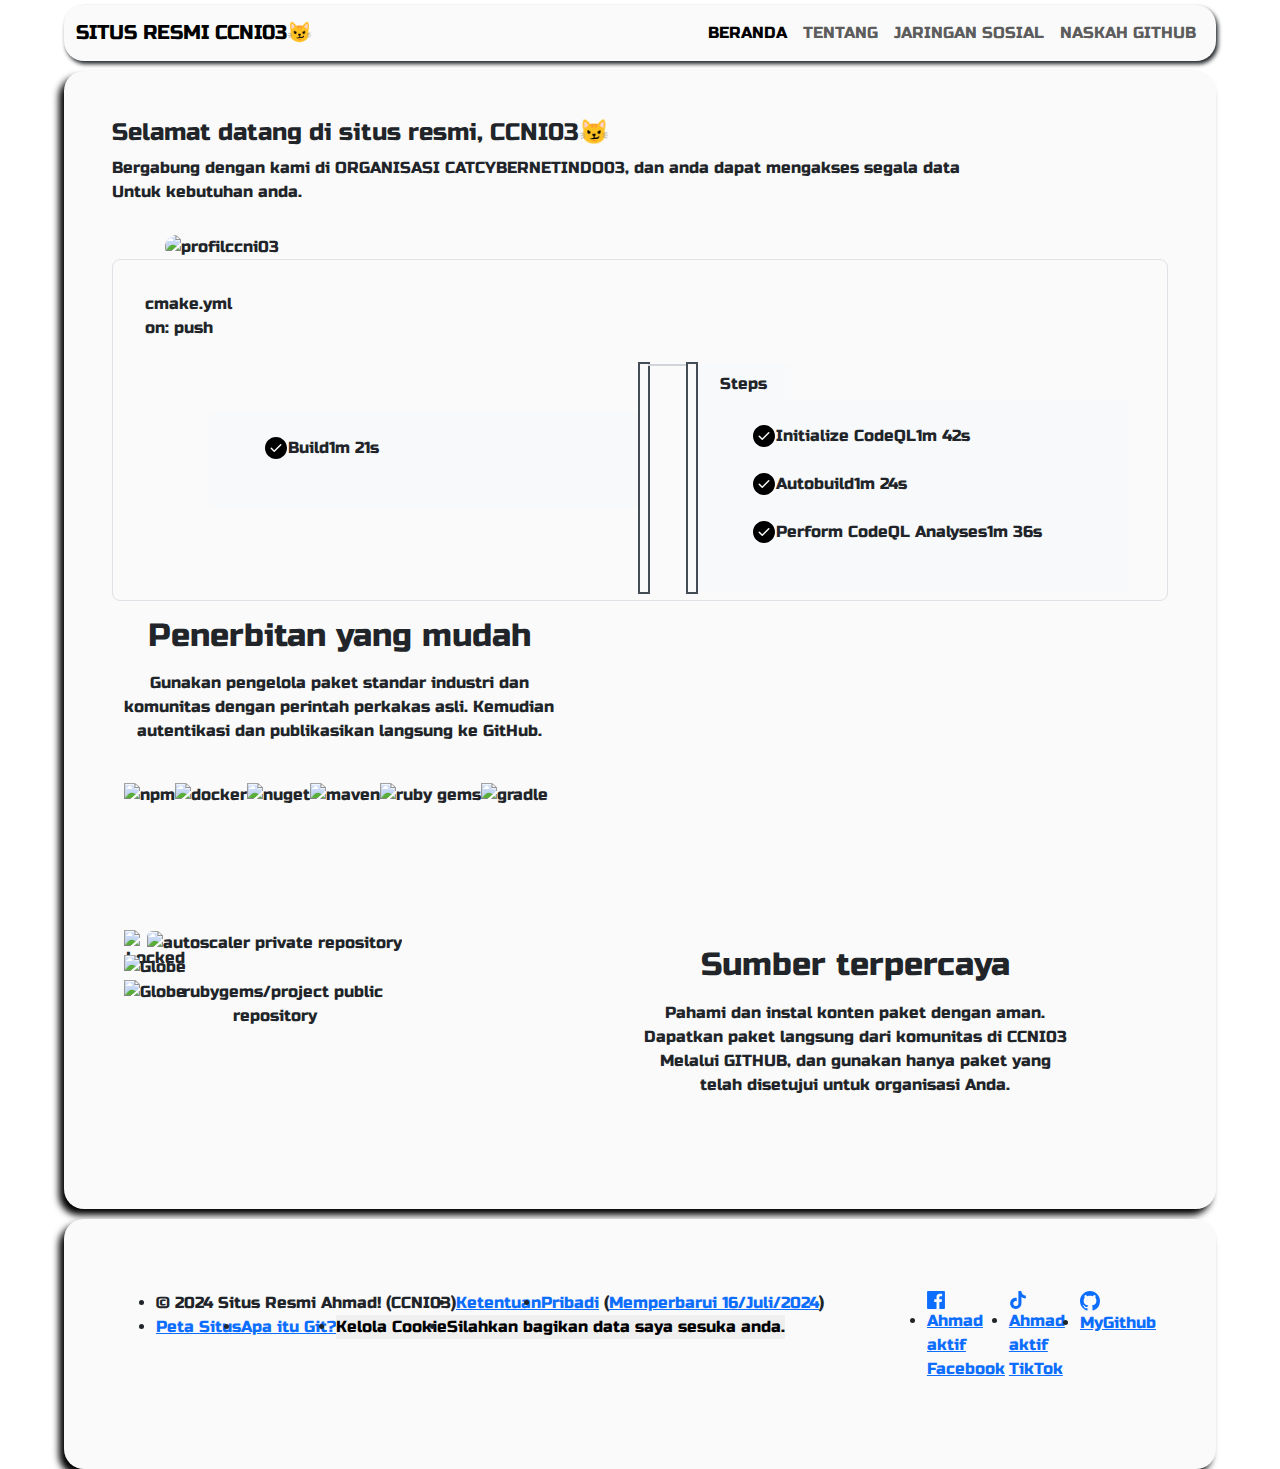
==== index.html @ 41203a02 "myprivatedata" ====
<!DOCTYPE html>
      <html lang="en">
        <head>
          <meta charset="utf-8">
          <meta name="viewport" content="width=device-width, initial-scale=1">
          <title>CATCYBERNETINDO03😼</title>
          <link rel="icon" href="https://scontent.fmdc3-1.fna.fbcdn.net/v/t39.30808-6/408428650_321175890684813_8160663381661218731_n.jpg?_nc_cat=109&ccb=1-7&_nc_sid=a5f93a&_nc_eui2=AeFEbpv0YAZkTxH_nMZgsoXgSUftvl9u_pdJR-2-X27-l1p_EpSiXMrr3FrD_U9bXol7BrwltFABguln7OCk61Av&_nc_ohc=A93GlmAFRC8Q7kNvgGI77Qv&_nc_ht=scontent.fmdc3-1.fna&oh=00_AYBVBLlEQucaGc99e3ABpD3bJ5-YbjC9NRf1O2H3lOLfzQ&oe=669B0D24">
          <link rel="preconnect" href="https://fonts.googleapis.com">
          <link rel="preconnect" href="https://fonts.gstatic.com" crossorigin>
          <link href="css/style.css" rel="stylesheet">
          <link href="https://cdn.jsdelivr.net/npm/bootstrap@5.3.3/dist/css/bootstrap.min.css" rel="stylesheet" integrity="sha384-QWTKZyjpPEjISv5WaRU9OFeRpok6YctnYmDr5pNlyT2bRjXh0JMhjY6hW+ALEwIH" crossorigin="anonymous">
          <link href="https://fonts.googleapis.com/css2?family=Rubik+Spray+Paint&family=Russo+One&display=swap" rel="stylesheet">
          <style type="text/css">.turbo-progress-bar {
  position: fixed;
  display: block;
  top: 0;
  left: 0;
  height: 3px;
  background: #0076ff;
  z-index: 2147483647;
  transition:
    width 300ms ease-out,
    opacity 150ms 150ms ease-in;
  transform: translate3d(0, 0, 0);
}
</style>
    <meta charset="utf-8">
  <link rel="dns-prefetch" href="https://github.githubassets.com">
  <link rel="dns-prefetch" href="https://avatars.githubusercontent.com">
  <link rel="dns-prefetch" href="https://github-cloud.s3.amazonaws.com">
  <link rel="dns-prefetch" href="https://user-images.githubusercontent.com/">
  <link rel="preconnect" href="https://github.githubassets.com" crossorigin="">
  <link rel="preconnect" href="https://avatars.githubusercontent.com">



  <link crossorigin="anonymous" media="all" rel="stylesheet" href="https://github.githubassets.com/assets/light-efd2f2257c96.css"><link crossorigin="anonymous" media="all" rel="stylesheet" href="https://github.githubassets.com/assets/dark-6b1e37da2254.css"><link data-color-theme="light" crossorigin="anonymous" media="all" rel="stylesheet" data-href="https://github.githubassets.com/assets/light-efd2f2257c96.css"><link data-color-theme="dark" crossorigin="anonymous" media="all" rel="stylesheet" data-href="https://github.githubassets.com/assets/dark-6b1e37da2254.css"><link data-color-theme="dark_dimmed" crossorigin="anonymous" media="all" rel="stylesheet" data-href="https://github.githubassets.com/assets/dark_dimmed-aa16bfa90fb8.css"><link data-color-theme="dark_high_contrast" crossorigin="anonymous" media="all" rel="stylesheet" data-href="https://github.githubassets.com/assets/dark_high_contrast-f4daad25d8cf.css"><link data-color-theme="dark_colorblind" crossorigin="anonymous" media="all" rel="stylesheet" data-href="https://github.githubassets.com/assets/dark_colorblind-a4629b2e906b.css"><link data-color-theme="light_colorblind" crossorigin="anonymous" media="all" rel="stylesheet" data-href="https://github.githubassets.com/assets/light_colorblind-afcc3a6a38dd.css"><link data-color-theme="light_high_contrast" crossorigin="anonymous" media="all" rel="stylesheet" data-href="https://github.githubassets.com/assets/light_high_contrast-79bca7145393.css"><link data-color-theme="light_tritanopia" crossorigin="anonymous" media="all" rel="stylesheet" data-href="https://github.githubassets.com/assets/light_tritanopia-fe4137b54b26.css"><link data-color-theme="dark_tritanopia" crossorigin="anonymous" media="all" rel="stylesheet" data-href="https://github.githubassets.com/assets/dark_tritanopia-1911f0cf0db4.css">
    <link crossorigin="anonymous" media="all" rel="stylesheet" href="https://github.githubassets.com/assets/primer-primitives-8500c2c7ce5f.css">
    <link crossorigin="anonymous" media="all" rel="stylesheet" href="https://github.githubassets.com/assets/primer-fbdbeff9329d.css">
    <link crossorigin="anonymous" media="all" rel="stylesheet" href="https://github.githubassets.com/assets/global-4ff23c0615da.css">
    <link crossorigin="anonymous" media="all" rel="stylesheet" href="https://github.githubassets.com/assets/github-c62b650ef489.css">
  <link crossorigin="anonymous" media="all" rel="stylesheet" href="https://github.githubassets.com/assets/site-ae3ce59e78d2.css">
<link crossorigin="anonymous" media="all" rel="stylesheet" href="https://github.githubassets.com/assets/feature-packages-3f1f944cb9c2.css">




  <script async="" crossorigin="anonymous" src="https://github.githubassets.com/javascripts/fullstory/fs.js"></script><script type="application/json" id="client-env">{"locale":"en","featureFlags":["code_vulnerability_scanning","copilot_chat_static_thread_suggestions","copilot_conversational_ux_history_refs","copilot_followup_to_agent","copilot_smell_icebreaker_ux","copilot_implicit_context","copilot_stop_response","failbot_handle_non_errors","geojson_azure_maps","marketing_forms_api_integration_contact_request","marketing_pages_search_explore_provider","turbo_experiment_risky","sample_network_conn_type","react_start_transition_for_navigations","custom_inp","remove_child_patch","issues_react_is_read","kb_source_repos","copilot_beta_features_opt_in"]}</script>
<script crossorigin="anonymous" defer="defer" type="application/javascript" src="https://github.githubassets.com/assets/wp-runtime-ac77c9212a77.js"></script>
<script crossorigin="anonymous" defer="defer" type="application/javascript" src="https://github.githubassets.com/assets/vendors-node_modules_dompurify_dist_purify_js-810e4b1b9abd.js"></script>
<script crossorigin="anonymous" defer="defer" type="application/javascript" src="https://github.githubassets.com/assets/vendors-node_modules_oddbird_popover-polyfill_dist_popover_js-4ac41d0a76fd.js"></script>
<script crossorigin="anonymous" defer="defer" type="application/javascript" src="https://github.githubassets.com/assets/vendors-node_modules_github_mini-throttle_dist_index_js-node_modules_smoothscroll-polyfill_di-75db2e-e091a6d939e9.js"></script>
<script crossorigin="anonymous" defer="defer" type="application/javascript" src="https://github.githubassets.com/assets/environment-041d6b79df7b.js"></script>
<script crossorigin="anonymous" defer="defer" type="application/javascript" src="https://github.githubassets.com/assets/vendors-node_modules_primer_behaviors_dist_esm_focus-zone_js-03bcda509ec9.js"></script>
<script crossorigin="anonymous" defer="defer" type="application/javascript" src="https://github.githubassets.com/assets/vendors-node_modules_github_selector-observer_dist_index_esm_js-9f960d9b217c.js"></script>
<script crossorigin="anonymous" defer="defer" type="application/javascript" src="https://github.githubassets.com/assets/vendors-node_modules_github_auto-complete-element_dist_index_js-node_modules_github_details-d-ed9a97-dfdebffa4a55.js"></script>
<script crossorigin="anonymous" defer="defer" type="application/javascript" src="https://github.githubassets.com/assets/vendors-node_modules_github_text-expander-element_dist_index_js-19ce25503c82.js"></script>
<script crossorigin="anonymous" defer="defer" type="application/javascript" src="https://github.githubassets.com/assets/vendors-node_modules_github_mini-throttle_dist_index_js-node_modules_delegated-events_dist_in-af795d-767d6f041dd5.js"></script>
<script crossorigin="anonymous" defer="defer" type="application/javascript" src="https://github.githubassets.com/assets/vendors-node_modules_github_filter-input-element_dist_index_js-node_modules_github_remote-inp-b7d8f4-6e6f83bcc978.js"></script>
<script crossorigin="anonymous" defer="defer" type="application/javascript" src="https://github.githubassets.com/assets/vendors-node_modules_github_catalyst_lib_index_js-node_modules_github_clipboard-copy-element_-782ca5-14181f295dc0.js"></script>
<script crossorigin="anonymous" defer="defer" type="application/javascript" src="https://github.githubassets.com/assets/vendors-node_modules_github_file-attachment-element_dist_index_js-node_modules_primer_view-co-15cdfa-fdfdefb25b02.js"></script>
<script crossorigin="anonymous" defer="defer" type="application/javascript" src="https://github.githubassets.com/assets/app_assets_modules_github_onfocus_ts-ui_packages_trusted-types-policies_policy_ts-ui_packages-6fe316-88898a485083.js"></script>
<script crossorigin="anonymous" defer="defer" type="application/javascript" src="https://github.githubassets.com/assets/github-elements-41a524cdc4d4.js"></script>
<script crossorigin="anonymous" defer="defer" type="application/javascript" src="https://github.githubassets.com/assets/element-registry-a887381f40cb.js"></script>
<script crossorigin="anonymous" defer="defer" type="application/javascript" src="https://github.githubassets.com/assets/vendors-node_modules_github_catalyst_lib_index_js-node_modules_github_hydro-analytics-client_-7901e7-f8af173502c4.js"></script>
<script crossorigin="anonymous" defer="defer" type="application/javascript" src="https://github.githubassets.com/assets/vendors-node_modules_braintree_browser-detection_dist_browser-detection_js-node_modules_stack-68835d-59206c834a41.js"></script>
<script crossorigin="anonymous" defer="defer" type="application/javascript" src="https://github.githubassets.com/assets/vendors-node_modules_lit-html_lit-html_js-cc7cb714ead5.js"></script>
<script crossorigin="anonymous" defer="defer" type="application/javascript" src="https://github.githubassets.com/assets/vendors-node_modules_github_mini-throttle_dist_index_js-node_modules_morphdom_dist_morphdom-e-7c534c-38ef9cb819da.js"></script>
<script crossorigin="anonymous" defer="defer" type="application/javascript" src="https://github.githubassets.com/assets/vendors-node_modules_github_turbo_dist_turbo_es2017-esm_js-1cea0f5eff45.js"></script>
<script crossorigin="anonymous" defer="defer" type="application/javascript" src="https://github.githubassets.com/assets/vendors-node_modules_github_remote-form_dist_index_js-node_modules_delegated-events_dist_inde-893f9f-880ac2bbb719.js"></script>
<script crossorigin="anonymous" defer="defer" type="application/javascript" src="https://github.githubassets.com/assets/vendors-node_modules_scroll-anchoring_dist_scroll-anchoring_esm_js-node_modules_github_hotkey-1a1d91-56e858031112.js"></script>
<script crossorigin="anonymous" defer="defer" type="application/javascript" src="https://github.githubassets.com/assets/vendors-node_modules_color-convert_index_js-cdd1e82b3795.js"></script>
<script crossorigin="anonymous" defer="defer" type="application/javascript" src="https://github.githubassets.com/assets/vendors-node_modules_primer_behaviors_dist_esm_dimensions_js-node_modules_github_jtml_lib_index_js-b1947a1d4855.js"></script>
<script crossorigin="anonymous" defer="defer" type="application/javascript" src="https://github.githubassets.com/assets/vendors-node_modules_github_session-resume_dist_index_js-node_modules_primer_behaviors_dist_e-da6ec6-77ce2f267f4e.js"></script>
<script crossorigin="anonymous" defer="defer" type="application/javascript" src="https://github.githubassets.com/assets/vendors-node_modules_github_quote-selection_dist_index_js-node_modules_github_textarea-autosi-9e0349-7c78ee755ad3.js"></script>
<script crossorigin="anonymous" defer="defer" type="application/javascript" src="https://github.githubassets.com/assets/ui_packages_updatable-content_updatable-content_ts-f09f1b986476.js"></script>
<script crossorigin="anonymous" defer="defer" type="application/javascript" src="https://github.githubassets.com/assets/app_assets_modules_github_behaviors_task-list_ts-app_assets_modules_github_onfocus_ts-app_ass-421cec-4b1b14b7b7e3.js"></script>
<script crossorigin="anonymous" defer="defer" type="application/javascript" src="https://github.githubassets.com/assets/app_assets_modules_github_sticky-scroll-into-view_ts-05b0b933db0c.js"></script>
<script crossorigin="anonymous" defer="defer" type="application/javascript" src="https://github.githubassets.com/assets/app_assets_modules_github_behaviors_ajax-error_ts-app_assets_modules_github_behaviors_include-467754-558672090412.js"></script>
<script crossorigin="anonymous" defer="defer" type="application/javascript" src="https://github.githubassets.com/assets/app_assets_modules_github_behaviors_commenting_edit_ts-app_assets_modules_github_behaviors_ht-83c235-7b4e1bb6ed01.js"></script>
<script crossorigin="anonymous" defer="defer" type="application/javascript" src="https://github.githubassets.com/assets/app_assets_modules_github_blob-anchor_ts-app_assets_modules_github_filter-sort_ts-app_assets_-6deafe-ba6b1a674c75.js"></script>
<script crossorigin="anonymous" defer="defer" type="application/javascript" src="https://github.githubassets.com/assets/behaviors-2d5e154dd65d.js"></script>
<script crossorigin="anonymous" defer="defer" type="application/javascript" src="https://github.githubassets.com/assets/vendors-node_modules_delegated-events_dist_index_js-node_modules_github_catalyst_lib_index_js-06ff531-2ea61fcc9a71.js"></script>
<script crossorigin="anonymous" defer="defer" type="application/javascript" src="https://github.githubassets.com/assets/notifications-global-c65a9d55f5bb.js"></script>
<script crossorigin="anonymous" defer="defer" type="application/javascript" src="https://github.githubassets.com/assets/vendors-node_modules_github_mini-throttle_dist_index_js-node_modules_delegated-events_dist_in-bae876-f2852b01fa83.js"></script>
<script crossorigin="anonymous" defer="defer" type="application/javascript" src="https://github.githubassets.com/assets/marketing-fb7c3330045b.js"></script>
<script crossorigin="anonymous" defer="defer" type="application/javascript" src="https://github.githubassets.com/assets/marketing-packages-07a3c558c5c0.js"></script>


  <title>GitHub Packages: Your packages, at home with their code · GitHub</title>



  <meta name="route-pattern" content="/features/packages(.:format)" data-turbo-transient="">
  <meta name="route-controller" content="site_features_packages" data-turbo-transient="">
  <meta name="route-action" content="index" data-turbo-transient="">


  <meta name="current-catalog-service-hash" content="79cf51f992068789f17556b35146105313c98e5893e538d4903986cbf7e2509a">


  <meta name="request-id" content="4FE9:279E1F:3420F5:3A10E4:6695786D" data-pjax-transient="true"><meta name="html-safe-nonce" content="57bc5d160c611b3f87e44fe0fc800aa3a252ecf8ceba74b9d138946446e0f6ec" data-pjax-transient="true"><meta name="visitor-payload" content="[base64]" data-pjax-transient="true"><meta name="visitor-hmac" content="0898dd6b7453a1e2eb89b6c2f7e6dbe2c5ac9dc78843842cb3be03608d851c19" data-pjax-transient="true">




  <meta name="github-keyboard-shortcuts" content="copilot" data-turbo-transient="true">


  <meta name="selected-link" value="/features/packages" data-turbo-transient="">
  <link rel="assets" href="https://github.githubassets.com/">

    <meta name="google-site-verification" content="Apib7-x98H0j5cPqHWwSMm6dNU4GmODRoqxLiDzdx9I">

<meta name="octolytics-url" content="https://collector.github.com/github/collect">








    <meta name="user-login" content="">



    <meta name="viewport" content="width=device-width">



      <meta name="description" content="With GitHub Packages you can safely publish and consume packages within your organization or with the entire world.">

      <link rel="search" type="application/opensearchdescription+xml" href="/opensearch.xml" title="GitHub">

    <link rel="fluid-icon" href="https://github.com/fluidicon.png" title="GitHub">
    <meta property="fb:app_id" content="1401488693436528">
    <meta name="apple-itunes-app" content="app-id=1477376905, app-argument=https://github.com/features/packages">

      <meta name="twitter:image:src" content="https://github.githubassets.com/assets/package-registry-3167313d6a17.png"><meta name="twitter:site" content="@github"><meta name="twitter:card" content="summary_large_image"><meta name="twitter:title" content="GitHub Packages: Your packages, at home with their code"><meta name="twitter:description" content="With GitHub Packages you can safely publish and consume packages within your organization or with the entire world.">
  <meta property="og:image" content="https://github.githubassets.com/assets/package-registry-3167313d6a17.png"><meta property="og:image:alt" content="With GitHub Packages you can safely publish and consume packages within your organization or with the entire world."><meta property="og:site_name" content="GitHub"><meta property="og:type" content="object"><meta property="og:title" content="GitHub Packages: Your packages, at home with their code"><meta property="og:url" content="https://github.com/features/packages"><meta property="og:description" content="With GitHub Packages you can safely publish and consume packages within your organization or with the entire world.">





      <meta name="hostname" content="github.com">



        <meta name="expected-hostname" content="github.com">


  <meta http-equiv="x-pjax-version" content="c75e4b80dd8f40abce80aacace98abfca10c2f05dbdd41ac9d078c69ed954712" data-turbo-track="reload">
  <meta http-equiv="x-pjax-csp-version" content="1fa280ce68900c937f97b110b7881959275062655f98734c2dc80bbd16a986f2" data-turbo-track="reload">
  <meta http-equiv="x-pjax-css-version" content="c6fc2ff6fdedd7df204113928988776a2a1bd8507cea603104dcc638eded9400" data-turbo-track="reload">
  <meta http-equiv="x-pjax-js-version" content="9dc1099b5d5cfc15f2996771e0d4fc787c39018b80881ace439be64cbc8615b1" data-turbo-track="reload">

  <meta name="turbo-cache-control" content="no-preview" data-turbo-transient="">

      <link rel="preload" href="https://github.githubassets.com/assets/mona-sans-d1bf285e9b9b.woff2" as="font" type="font/woff2" crossorigin="">
  <meta name="is_logged_out_page" content="true">



      <link rel="canonical" href="https://github.com/features/packages" data-turbo-transient="">


    <meta name="turbo-body-classes" content="logged-out env-production page-responsive">


  <meta name="browser-stats-url" content="https://api.github.com/_private/browser/stats">

  <meta name="browser-errors-url" content="https://api.github.com/_private/browser/errors">

  <link rel="mask-icon" href="https://github.githubassets.com/assets/pinned-octocat-093da3e6fa40.svg" color="#000000">
  <link rel="alternate icon" class="js-site-favicon" type="image/png" href="https://github.githubassets.com/favicons/favicon.png">
  <link rel="icon" class="js-site-favicon" type="image/svg+xml" href="https://github.githubassets.com/favicons/favicon.svg">

<meta name="theme-color" content="#1e2327">
<meta name="color-scheme" content="light dark">


  <link rel="manifest" href="https://github.com/manifest.json" crossorigin="use-credentials">

  <style id="ms-consent-banner-main-styles">.w8hcgFksdo30C8w-bygqu{color:#000}.ydkKdaztSS0AeHWIeIHsQ a{color:#0067B8}.erL690_8JwUW-R4bJRcfl{background-color:#EBEBEB;border:none;color:#000}.erL690_8JwUW-R4bJRcfl:enabled:hover{color:#000;background-color:#DBDBDB;box-shadow:0px 4px 10px rgba(0,0,0,0.25);border:none}.erL690_8JwUW-R4bJRcfl:enabled:focus{background-color:#DBDBDB;box-shadow:0px 4px 10px rgba(0,0,0,0.25);border:2px solid #000}.erL690_8JwUW-R4bJRcfl:disabled{opacity:1;color:rgba(0,0,0,0.2);background-color:rgba(0,0,0,0.2);border:none}._1zNQOqxpBFSokeCLGi_hGr{border:none;background-color:#0067B8;color:#fff}._1zNQOqxpBFSokeCLGi_hGr:enabled:hover{color:#fff;background-color:#0067B8;box-shadow:0px 4px 10px rgba(0,0,0,0.25);border:none}._1zNQOqxpBFSokeCLGi_hGr:enabled:focus{background-color:#0067B8;box-shadow:0px 4px 10px rgba(0,0,0,0.25);border:2px solid #000}._1zNQOqxpBFSokeCLGi_hGr:disabled{opacity:1;color:rgba(0,0,0,0.2);background-color:rgba(0,120,215,0.2);border:none}._23tra1HsiiP6cT-Cka-ycB{position:relative;display:flex;z-index:9999;width:100%;background-color:#F2F2F2;justify-content:space-between;text-align:left}div[dir="rtl"]._23tra1HsiiP6cT-Cka-ycB{text-align:right}._1Upc2NjY8AlDn177YoVj0y{margin:0;padding-left:5%;padding-top:8px;padding-bottom:8px}div[dir="rtl"] ._1Upc2NjY8AlDn177YoVj0y{margin:0;padding:8px 5% 8px 0;float:none}._23tra1HsiiP6cT-Cka-ycB svg{fill:none;max-width:none;max-height:none}._1V_hlU-7jdtPiooHMu89BB{display:table-cell;padding:12px;width:24px;height:24px;font-family:Segoe UI, SegoeUI, Arial, sans-serif;font-style:normal;font-weight:normal;font-size:24px;line-height:0}.f6QKJD7fhSbnJLarTL-W-{display:table-cell;vertical-align:middle;padding:0;font-family:Segoe UI, SegoeUI, Arial, sans-serif;font-style:normal;font-weight:normal;font-size:13px;line-height:16px}.f6QKJD7fhSbnJLarTL-W- a{text-decoration:underline}._2j0fmugLb1FgYz6KPuB91w{display:inline-block;margin-left:5%;margin-right:5%;min-width:40%;min-width:calc((150px + 3 * 4px) * 2 + 150px);min-width:-webkit-fit-content;min-width:-moz-fit-content;min-width:fit-content;align-self:center;position:relative}._1XuCi2WhiqeWRUVp3pnFG3{margin:4px;padding:5px;min-width:150px;min-height:36px;vertical-align:top;cursor:pointer;font-family:Segoe UI, SegoeUI, Arial, sans-serif;font-style:normal;font-weight:normal;font-size:15px;line-height:20px;text-align:center}._1XuCi2WhiqeWRUVp3pnFG3:focus{box-sizing:border-box}._1XuCi2WhiqeWRUVp3pnFG3:disabled{cursor:not-allowed}._2bvsb3ubApyZ0UGoQA9O9T{display:block;position:fixed;z-index:10000;top:0;left:0;width:100%;height:100%;background-color:rgba(255,255,255,0.6);overflow:auto;text-align:left}div[dir="rtl"]._2bvsb3ubApyZ0UGoQA9O9T{text-align:right}div[dir="rtl"] ._2bvsb3ubApyZ0UGoQA9O9T{left:auto;right:0}.AFsJE948muYyzCMktdzuk{position:relative;top:8%;margin-bottom:40px;margin-left:auto;margin-right:auto;box-sizing:border-box;width:640px;background-color:#fff;border:1px solid #0067B8}._3kWyBRbW_dgnMiEyx06Fu4{float:right;z-index:1;margin:2px;padding:12px;border:none;cursor:pointer;font-family:Segoe UI, SegoeUI, Arial, sans-serif;font-style:normal;font-weight:normal;font-size:13px;line-height:13px;display:flex;align-items:center;text-align:center;color:#666;background-color:#fff}div[dir="rtl"] ._3kWyBRbW_dgnMiEyx06Fu4{margin:2px;padding:12px;float:left}.uCYvKvHXrhjNgflv1VqdD{position:static;margin-top:36px;margin-left:36px;margin-right:36px}._17pX1m9O_W--iZbDt3Ta5r{margin-top:0;margin-bottom:12px;font-family:Segoe UI, SegoeUI, Arial, sans-serif;font-style:normal;font-weight:600;font-size:20px;line-height:24px;text-transform:none}._1kBkHQ1V1wu3kl-YcLgUr6{height:446px;overflow:auto}._20_nXDf6uFs9Q6wxRXG-I-{margin-top:0;font-family:Segoe UI, SegoeUI, Arial, sans-serif;font-style:normal;font-weight:normal;font-size:15px;line-height:20px}._20_nXDf6uFs9Q6wxRXG-I- a{text-decoration:underline}dl._2a0NH_GDQEQe5Ynfo7suVH{margin-top:36px;margin-bottom:0;padding:0;list-style:none;text-transform:none}dt._3j_LCPv7fyXv3A8FIXVwZ4{margin-top:20px;float:none;font-family:Segoe UI, SegoeUI, Arial, sans-serif;font-style:normal;font-weight:600;font-size:18px;line-height:24px;list-style:none}.k-vxTGFbdq1aOZB2HHpjh{margin:0;padding:0;border:none}._2Bucyy75c_ogoU1g-liB5R{margin:0;padding:0;border-bottom:none;font-family:Segoe UI, SegoeUI, Arial, sans-serif;font-style:normal;font-weight:600;font-size:18px;line-height:24px;text-transform:none}._63gwfzV8dclrsl2cfd90r{display:inline-block;margin-top:0;margin-bottom:13px;font-family:Segoe UI, SegoeUI, Arial, sans-serif;font-style:normal;font-weight:normal;font-size:15px;line-height:20px}._1l8wM_4mRYGz3Iu7l3BZR7{display:block}._2UE03QS02aZGkslegN_F-i{display:inline-block;position:relative;left:5px;margin-bottom:13px;margin-right:34px;padding:3px}div[dir="rtl"] ._2UE03QS02aZGkslegN_F-i{margin:0 0 13px 34px;padding:3px;float:none}div[dir="rtl"] ._2UE03QS02aZGkslegN_F-i{left:auto;right:5px}._23tra1HsiiP6cT-Cka-ycB *::before,._2bvsb3ubApyZ0UGoQA9O9T *::before,._23tra1HsiiP6cT-Cka-ycB *::after,._2bvsb3ubApyZ0UGoQA9O9T *::after{box-sizing:inherit}._1HSFn0HzGo6w4ADApV8-c4{outline:2px solid rgba(0,0,0,0.8)}input[type="radio"]._1dp8Vp5m3HwAqGx8qBmFV2{display:inline-block;position:relative;margin-top:0;margin-left:0;margin-right:0;height:0;width:0;border-radius:0;cursor:pointer;outline:none;box-sizing:border-box;-webkit-appearance:none;-moz-appearance:none;appearance:none}input[type="radio"]._1dp8Vp5m3HwAqGx8qBmFV2+label::before{display:block;position:absolute;top:5px;left:3px;height:19px;width:19px;content:"";border-radius:50%;border:1px solid #000;background-color:#fff}div[dir="rtl"] input[type="radio"]._1dp8Vp5m3HwAqGx8qBmFV2+label::before{left:auto;right:3px}input[type="radio"]._1dp8Vp5m3HwAqGx8qBmFV2:not(:disabled)+label:hover::before{border:1px solid #0067B8}input[type="radio"]._1dp8Vp5m3HwAqGx8qBmFV2:not(:disabled)+label:hover::after{display:block;position:absolute;top:10px;left:8px;height:9px;width:9px;content:"";border-radius:50%;background-color:rgba(0,0,0,0.8)}div[dir="rtl"] input[type="radio"]._1dp8Vp5m3HwAqGx8qBmFV2:not(:disabled)+label:hover::after{left:auto;right:8px}input[type="radio"]._1dp8Vp5m3HwAqGx8qBmFV2:not(:disabled)+label:focus::before{border:1px solid #0067B8}input[type="radio"]._1dp8Vp5m3HwAqGx8qBmFV2:not(:disabled)+label:focus::after{display:block;position:absolute;top:10px;left:8px;height:9px;width:9px;content:"";border-radius:50%;background-color:#000}div[dir="rtl"] input[type="radio"]._1dp8Vp5m3HwAqGx8qBmFV2:not(:disabled)+label:focus::after{left:auto;right:8px}input[type="radio"]._1dp8Vp5m3HwAqGx8qBmFV2:checked+label::after{display:block;position:absolute;top:10px;left:8px;height:9px;width:9px;content:"";border-radius:50%;background-color:#000}div[dir="rtl"] input[type="radio"]._1dp8Vp5m3HwAqGx8qBmFV2:checked+label::after{left:auto;right:8px}input[type="radio"]._1dp8Vp5m3HwAqGx8qBmFV2:disabled+label{cursor:not-allowed}input[type="radio"]._1dp8Vp5m3HwAqGx8qBmFV2:disabled+label::before{border:1px solid rgba(0,0,0,0.2);background-color:rgba(0,0,0,0.2)}._3RJzeL3l9Rl_lAQEm6VwdX{display:block;position:static;float:right;margin-top:0;margin-bottom:0;margin-left:19px;margin-right:0;padding-top:0;padding-bottom:0;padding-left:8px;padding-right:0;width:80%;width:calc(100% - 19px);font-family:Segoe UI, SegoeUI, Arial, sans-serif;font-style:normal;font-weight:normal;font-size:15px;line-height:20px;text-transform:none;cursor:pointer;box-sizing:border-box}div[dir="rtl"] ._3RJzeL3l9Rl_lAQEm6VwdX{margin:0 19px 0 0;padding:0 8px 0 0;float:left}.nohp3sIG12ZBhzcMnPala{margin-top:20px;margin-bottom:48px}._2uhaEsmeotZ3P-M0AXo2kF{padding:0;width:278px;height:36px;cursor:pointer;font-family:Segoe UI, SegoeUI, Arial, sans-serif;font-style:normal;font-weight:normal;font-size:15px;line-height:20px;text-align:center}._2uhaEsmeotZ3P-M0AXo2kF:focus{box-sizing:border-box}._2uhaEsmeotZ3P-M0AXo2kF:disabled{cursor:not-allowed}._3tOu1FJ59c_xz_PmI1lKV5{float:right;padding:0;width:278px;height:36px;cursor:pointer;font-family:Segoe UI, SegoeUI, Arial, sans-serif;font-style:normal;font-weight:normal;font-size:15px;line-height:20px;text-align:center}._3tOu1FJ59c_xz_PmI1lKV5:focus{box-sizing:border-box}._3tOu1FJ59c_xz_PmI1lKV5:disabled{cursor:not-allowed}div[dir="rtl"] ._3tOu1FJ59c_xz_PmI1lKV5{margin:0;padding:0;float:left}@media only screen and (max-width: 768px){._2j0fmugLb1FgYz6KPuB91w,._1Upc2NjY8AlDn177YoVj0y{padding-top:8px;padding-bottom:12px;padding-left:3.75%;padding-right:3.75%;margin:0;width:92.5%}._23tra1HsiiP6cT-Cka-ycB{display:block}._1XuCi2WhiqeWRUVp3pnFG3{margin-bottom:8px;margin-left:0;margin-right:0;width:100%}._2bvsb3ubApyZ0UGoQA9O9T{overflow:hidden}.AFsJE948muYyzCMktdzuk{top:1.8%;width:93.33%;height:96.4%;overflow:hidden}.uCYvKvHXrhjNgflv1VqdD{margin-top:24px;margin-left:24px;margin-right:24px;height:100%}._1kBkHQ1V1wu3kl-YcLgUr6{height:62%;height:calc(100% - 188px);min-height:50%}._2uhaEsmeotZ3P-M0AXo2kF{width:100%}._3tOu1FJ59c_xz_PmI1lKV5{margin-bottom:12px;margin-left:0;width:100%}div[dir="rtl"] ._3tOu1FJ59c_xz_PmI1lKV5{margin:0 0 12px 0;padding:0;float:none}}@media only screen and (max-width: 768px) and (orientation: landscape), only screen and (max-height: 260px), only screen and (max-width: 340px){.AFsJE948muYyzCMktdzuk{overflow:auto}}@media only screen and (max-height: 260px), only screen and (max-width: 340px){._1XuCi2WhiqeWRUVp3pnFG3{min-width:0}._3kWyBRbW_dgnMiEyx06Fu4{padding:3%}.uCYvKvHXrhjNgflv1VqdD{margin-top:3%;margin-left:3%;margin-right:3%}._17pX1m9O_W--iZbDt3Ta5r{margin-bottom:3%}._1kBkHQ1V1wu3kl-YcLgUr6{height:calc(79% - 64px)}.nohp3sIG12ZBhzcMnPala{margin-top:5%;margin-bottom:10%}._3tOu1FJ59c_xz_PmI1lKV5{margin-bottom:3%}div[dir="rtl"] ._3tOu1FJ59c_xz_PmI1lKV5{margin:0 0 3% 0;padding:0;float:none}}
</style><style type="text/css" id="ms-consent-banner-theme-styles">._23tra1HsiiP6cT-Cka-ycB {
            background-color: #24292f !important;
        }.w8hcgFksdo30C8w-bygqu {
            color: #ffffff !important;
        }.ydkKdaztSS0AeHWIeIHsQ a {
            color: #d8b9ff !important;
        }._2bvsb3ubApyZ0UGoQA9O9T {
            background-color: rgba(23, 23, 23, 0.8) !important;
        }.AFsJE948muYyzCMktdzuk {
            background-color: #24292f !important;
            border: 1px solid #d8b9ff !important;
        }._3kWyBRbW_dgnMiEyx06Fu4 {
            color: #d8b9ff !important;
            background-color: #24292f !important;
        }._1zNQOqxpBFSokeCLGi_hGr {
            border: 1px solid #ffffff !important;
            background-color: #ffffff !important;
            color: #1f2328 !important;
        }._1zNQOqxpBFSokeCLGi_hGr:enabled:hover {
            color: #1f2328 !important;
            background-color: #d8b9ff !important;
            box-shadow: none !important;
            border: 1px solid transparent !important;
        }._1zNQOqxpBFSokeCLGi_hGr:enabled:focus {
            background-color: #d8b9ff !important;
            box-shadow: none !important;
            border: 2px solid #ffffff !important;
        }._1zNQOqxpBFSokeCLGi_hGr:disabled {
            opacity: 0.5 !important;
            color: #1f2328 !important;
            background-color: #ffffff !important;
            border: 1px solid transparent !important;
        }.erL690_8JwUW-R4bJRcfl {
            border: 1px solid #eaeef2 !important;
            background-color: #32383f !important;
            color: #ffffff !important;
        }.erL690_8JwUW-R4bJRcfl:enabled:hover {
            color: #ffffff !important;
            background-color: #24292f !important;
            box-shadow: none !important;
            border: 1px solid #ffffff !important;
        }.erL690_8JwUW-R4bJRcfl:enabled:focus {
            background-color: #24292f !important;
            box-shadow: none !important;
            border: 2px solid #6e7781 !important;
        }.erL690_8JwUW-R4bJRcfl:disabled {
            opacity: 0.5 !important;
            color: #ffffff !important;
            background-color: #424a53 !important;
            border: 1px solid #6e7781 !important;
        }input[type="radio"]._1dp8Vp5m3HwAqGx8qBmFV2 + label::before {
            border: 1px solid #d8b9ff !important;
            background-color: #24292f !important;
        }._1HSFn0HzGo6w4ADApV8-c4 {
            outline: 2px solid #ffffff !important;
        }input[type="radio"]._1dp8Vp5m3HwAqGx8qBmFV2:checked + label::after {
            background-color: #d8b9ff !important;
        }input[type="radio"]._1dp8Vp5m3HwAqGx8qBmFV2 + label:hover::before {
            border: 1px solid #ffffff !important;
        }input[type="radio"]._1dp8Vp5m3HwAqGx8qBmFV2 + label:hover::after {
            background-color: #ffffff !important;
        }input[type="radio"]._1dp8Vp5m3HwAqGx8qBmFV2 + label:focus::before {
            border: 1px solid #ffffff !important;
        }input[type="radio"]._1dp8Vp5m3HwAqGx8qBmFV2 + label:focus::after {
            background-color: #d8b9ff !important;
        }input[type="radio"]._1dp8Vp5m3HwAqGx8qBmFV2:disabled + label::before {
            border: 1px solid rgba(227, 227, 227, 0.2) !important;
            background-color: rgba(227, 227, 227, 0.2) !important;
        }</style>
        </head>
        <body class="body">
          <!-- navbar  menu -->
          <nav class="navbar navbar-expand-lg" id="background-navbar">
        <div class="container-fluid">
          <a class="navbar-brand" href="#" id="color-title">SITUS RESMI CCNI03😼</a>
          <button class="navbar-toggler" type="button" data-bs-toggle="collapse" data-bs-target="#navbarNavAltMarkup" aria-controls="navbarNavAltMarkup" aria-expanded="false" aria-label="Toggle navigation">
            <span class="navbar-toggler-icon"></span>
          </button>
          <div class="collapse navbar-collapse" id="navbarNavAltMarkup">
            <div class="navbar-nav ms-auto">
              <a class="nav-link active" aria-current="page" href="#" id="color-tentang">BERANDA</a>
              <a class="nav-link" href="https://www.facebook.com/profile.php?id=100083772122314&sk=about" id="color-tentang">TENTANG</a>
              <a class="nav-link" href="https://www.facebook.com/profile.php?id=100083772122314" id="color-social">JARINGAN SOSIAL</a>
              <a class="nav-link" href="https://github.com/situsprofilahmad" id="color-naskah">NASKAH GITHUB</a>

            </div>
          </div>
        </div>
      </nav>

        <!-- JUMBOTRON -->
        <div class="h-100 p-5" id="jumbotron">
          <h4>Selamat datang di situs resmi, CCNI03😼</h4>
          <p>Bergabung dengan kami di ORGANISASI CATCYBERNETINDO03, dan anda dapat mengakses segala data<br> Untuk kebutuhan anda.</p>
            <img src="https://upload.wikimedia.org/wikipedia/commons/0/04/Anonymous_mask.gif?20170316181031" alt="profilccni03" id="mtest" width="90%">
            <br>
                        <div class="color-bg-subtle border rounded-3 p-2 p-lg-6 js-build-in-trigger feature-card-mktg z-1 position-relative build-in-animate" data-target="card-skew.bounding" data-build-in-stagger="200">
                  <div class="color-fg-subtle p-4">
                    <div class="f5 text-medium">cmake.yml</div>
                    <span class="f6">on: push</span>
                  </div>

                  <div class="position-relative d-flex flex-column flex-md-row gutter-spacious col-lg-10 mx-auto my-lg-6">
                    <div class="col-md-6 js-build-in-item build-in-scale-right build-in-animate" style="transition-delay: 0ms;">
                      <div class="p-4 rounded mt-5 box-shadow-mktg-xl mb-6" style="background: rgba(235, 245, 255, 0.2);">
                        <ul class="list-style-none mb-n4">
                            <li class="mb-4 f4-mktg d-flex flex-items-center flex-justify-between js-build-in-item build-in-scale-fade build-in-animate" style="transition-delay: 200ms;">
                              <div class="d-flex flex-items-center">
                                <svg aria-hidden="true" height="24" viewBox="0 0 24 24" version="1.1" width="24" data-view-component="true" class="octicon octicon-check-circle-fill color-fg-success mr-2">
                <path d="M1 12C1 5.925 5.925 1 12 1s11 4.925 11 11-4.925 11-11 11S1 18.075 1 12Zm16.28-2.72a.751.751 0 0 0-.018-1.042.751.751 0 0 0-1.042-.018l-5.97 5.97-2.47-2.47a.751.751 0 0 0-1.042.018.751.751 0 0 0-.018 1.042l3 3a.75.75 0 0 0 1.06 0Z"></path>
            </svg>
                                <span class="text-medium">Build</span>
                              </div>
                              <span class="f5 color-fg-muted d-none d-sm-block">1m 21s</span>
                            </li>
                        </ul>
                      </div>
                    </div>

                    <div class="home-campaign-ghas-connect position-relative position-md-absolute z-1 d-flex flex-items-center js-build-in-item build-in-scale-fade build-in-animate" style="transition-delay: 400ms;">
                      <div class="d-inline-block circle p-1 color-bg-emphasis" style="box-shadow: 0 0 0 2px #444D56;"></div>
                      <div style="width: 40px; height: 2px; background: #D1D5DA;"></div>
                      <div class="d-inline-block circle p-1 color-bg-emphasis" style="box-shadow: 0 0 0 2px #444D56;"></div>
                    </div>

                    <div class="col-md-6 js-build-in-item build-in-scale-right build-in-animate" style="transition-delay: 600ms;">
                      <div class="pt-2 pb-1 px-4 rounded-top-2 d-inline-block text-medium" style="background: rgba(235, 245, 255, 0.2);">
                        Steps
                      </div>
                      <div class="p-4 rounded-bottom-2 rounded-right-2 box-shadow-mktg-xl mb-6" style="background: rgba(235, 245, 255, 0.2);">
                        <ul class="list-style-none mb-n4">
                            <li class="mb-4 f4-mktg d-flex flex-items-center flex-justify-between js-build-in-item build-in-scale-fade build-in-animate" style="transition-delay: 800ms;">
                              <div class="d-flex flex-items-center">
                                <svg aria-hidden="true" height="24" viewBox="0 0 24 24" version="1.1" width="24" data-view-component="true" class="octicon octicon-check-circle-fill color-fg-success mr-2">
                <path d="M1 12C1 5.925 5.925 1 12 1s11 4.925 11 11-4.925 11-11 11S1 18.075 1 12Zm16.28-2.72a.751.751 0 0 0-.018-1.042.751.751 0 0 0-1.042-.018l-5.97 5.97-2.47-2.47a.751.751 0 0 0-1.042.018.751.751 0 0 0-.018 1.042l3 3a.75.75 0 0 0 1.06 0Z"></path>
            </svg>
                                <span class="text-medium">Initialize CodeQL</span>
                              </div>
                              <span class="f5 color-fg-muted d-none d-sm-block">1m 42s</span>
                            </li>
                            <li class="mb-4 f4-mktg d-flex flex-items-center flex-justify-between js-build-in-item build-in-scale-fade build-in-animate" style="transition-delay: 1000ms;">
                              <div class="d-flex flex-items-center">
                                <svg aria-hidden="true" height="24" viewBox="0 0 24 24" version="1.1" width="24" data-view-component="true" class="octicon octicon-check-circle-fill color-fg-success mr-2">
                <path d="M1 12C1 5.925 5.925 1 12 1s11 4.925 11 11-4.925 11-11 11S1 18.075 1 12Zm16.28-2.72a.751.751 0 0 0-.018-1.042.751.751 0 0 0-1.042-.018l-5.97 5.97-2.47-2.47a.751.751 0 0 0-1.042.018.751.751 0 0 0-.018 1.042l3 3a.75.75 0 0 0 1.06 0Z"></path>
            </svg>
                                <span class="text-medium">Autobuild</span>
                              </div>
                              <span class="f5 color-fg-muted d-none d-sm-block">1m 24s</span>
                            </li>
                            <li class="mb-4 f4-mktg d-flex flex-items-center flex-justify-between js-build-in-item build-in-scale-fade build-in-animate" style="transition-delay: 1200ms;">
                              <div class="d-flex flex-items-center">
                                <svg aria-hidden="true" height="24" viewBox="0 0 24 24" version="1.1" width="24" data-view-component="true" class="octicon octicon-check-circle-fill color-fg-success mr-2">
                <path d="M1 12C1 5.925 5.925 1 12 1s11 4.925 11 11-4.925 11-11 11S1 18.075 1 12Zm16.28-2.72a.751.751 0 0 0-.018-1.042.751.751 0 0 0-1.042-.018l-5.97 5.97-2.47-2.47a.751.751 0 0 0-1.042.018.751.751 0 0 0-.018 1.042l3 3a.75.75 0 0 0 1.06 0Z"></path>
            </svg>
                                <span class="text-medium">Perform CodeQL Analyses</span>
                              </div>
                              <span class="f5 color-fg-muted d-none d-sm-block">1m 36s</span>
                            </li>
                        </ul>
                      </div>
                    </div>
                  </div>
                  <div data-target="card-skew.shine" class="position-absolute bottom-0 right-0 events-none z-n1" style="transform: translate(-702.35px, 76.51px);"></div>
                </div>

                <!-- batas dokumen 1 -->
                <div class="container-xl text-center text-md-left d-flex flex-md-row flex-wrap flex-md-nowrap pb-5 flex-lg-justify-center flex-md-justify-around flex-items-center">
    <div class="col-12 col-md-5 px-3 px-md-0 mt-3 mb-4 mb-md-0 d-flex flex-column flex-justify-center">
      <h2 class="h3-mktg mb-3">
Penerbitan yang mudah</h2>
      <p class="color-fg-muted f3-mktg">Gunakan pengelola paket standar industri dan komunitas dengan perintah perkakas asli. Kemudian autentikasi dan publikasikan langsung ke GitHub.</p>
      <div class="d-flex flex-wrap flex-md-justify-start flex-justify-center flex-items-center pr-lg-8 mt-3">
        <img src="https://github.githubassets.com/assets/npm-f99daf5917e9.svg" class="d-block my-2 mr-5" alt="npm" loading="lazy" height="27">
        <img src="https://github.githubassets.com/assets/docker-219b043842cd.svg" class="d-block mr-5 my-2 position-relative top-n1" alt="docker" loading="lazy" decoding="async" height="30">
        <img src="https://github.githubassets.com/assets/nuget-f84d38ebbb3c.svg" class="d-block mr-5 ml-2 my-2" alt="nuget" loading="lazy" decoding="async" height="32">
        <picture>
          <source srcset="https://github.githubassets.com/assets/maven-3ac33bc1b20c.webp" type="image/webp">
          <img src="https://github.githubassets.com/assets/maven-11a1831b84c7.png" class="d-block my-2 mr-5 ml-md-0" alt="maven" loading="lazy" decoding="async" height="25">
        </picture>
        <img src="https://github.githubassets.com/assets/gems-a4d43b9bf549.svg" class="d-block mr-5 my-2" alt="ruby gems" loading="lazy" decoding="async" height="43">
        <img src="https://github.githubassets.com/assets/gradle-9d367c16140e.svg" class="d-block  my-2 position-relative top-n1" alt="gradle" loading="lazy" decoding="async" height="30">
      </div>
    </div>
    <div class="col-12 col-md-5 position-relative text-left">
      <div class="col-10 col-md-11 position-relative mx-auto">
        <video class="js-packages-video-1 packages-video d-block width-full box-shadow-mktg-xl rounded-2 overflow-hidden mt-7 mt-md-8" alt="" muted="" autoplay="" playsinline="" poster="https://github.githubassets.com/assets/code-00bfd2559df5.png" style="max-width: 91%">
          <source type="video/mp4; codecs=hevc,mp4a.40.2" src="https://github.githubassets.com/assets/token.hevc-2e081a430858.mp4">
          <source type="video/mp4; codecs=avc1.4D401E,mp4a.40.2" src="https://github.githubassets.com/assets/token.h264-a8da3c9b76e3.mp4">
        </video>
        <video class="js-packages-video-2 packages-video d-block width-full box-shadow-mktg-xl rounded-2 overflow-hidden position-absolute" alt="" muted="" autoplay="" playsinline="" poster="https://github.githubassets.com/assets/code-00bfd2559df5.png" style="max-width: 91%; left: 6%; bottom: 10%;">
          <source type="video/mp4; codecs=avc1.4D401E,mp4a.40.2" src="https://github.githubassets.com/assets/terminal.h264-00b71439dc90.mp4">
        </video>
        <video class="js-packages-video-3 packages-video d-block width-full box-shadow-mktg-xl rounded-2 overflow-hidden position-absolute packages-video-hidden" alt="" muted="" autoplay="" playsinline="" poster="https://github.githubassets.com/assets/code-00bfd2559df5.png" style="max-width: 91%; left: 12%; bottom: 20%;">
          <source type="video/mp4; codecs=hevc,mp4a.40.2" src="https://github.githubassets.com/assets/package.hevc-ccfbf2305c5c.mp4">
          <source type="video/mp4; codecs=avc1.4D401E,mp4a.40.2" src="https://github.githubassets.com/assets/package.h264-dd1498a5185e.mp4">
        </video>
      </div>
    </div>
  </div>
  <!-- batas dokumen 2 -->
  <div data-build-margin-bottom="40" data-build-in-stagger="100" class="js-build-in-trigger js-build-in container-xl text-center text-md-left d-flex flex-column flex-md-row flex-wrap flex-md-nowrap py-5 flex-justify-center flex-items-center flex-column-reverse build-in-animate">
    <div class="col-11 mt-5 mt-md-0 col-md-6 mr-md-6 mr-lg-9 position-relative d-flex flex-column">
      <div class="position-relative col-7 z-1">
        <div style="max-width: 341px;" class="packages-float-container packages-float-container-2 position-relative z-n1">
          <picture>
            <source srcset="https://github.githubassets.com/assets/package-docker-e7826b759227.webp" type="image/webp">
            <img src="https://github.githubassets.com/assets/package-docker-32a904dbd1cf.png" alt="autoscaler private repository" loading="lazy" decoding="async" width="341" height="151" class="js-build-in-item build-in-slideY rounded-2 box-shadow-mktg-xl width-full height-auto build-in-animate" style="transition-delay: 0ms;">
          </picture>
        </div>
        <div class="packages-float-container position-absolute top-0 right-0 width-full height-full">
          <picture>
            <source srcset="https://github.githubassets.com/assets/icon-private-03fcb16ab6ad.webp" type="image/webp">
            <img src="https://github.githubassets.com/assets/icon-private-7a8c43c7ded4.png" aria-hidden="true" alt="Locked" loading="lazy" decoding="async" width="62" height="62" class="packages-install-item-icon js-build-in-item build-in-slideY height-auto z-1 circle position-absolute top-n3 right-n2 box-shadow-card-border-mktg bg-radial-white build-in-animate" style="transition-delay: 100ms;">
          </picture>
        </div>
      </div>
      <div class="position-relative col-7 flex-self-end top-n3">
        <div style="max-width: 341px;" class="packages-float-container packages-float-container-4 position-relative z-n1">
          <picture>
            <source srcset="https://github.githubassets.com/assets/package-npm-3093f3562766.webp" type="image/webp">
            <img src="https://github.githubassets.com/assets/package-npm-ea1d39a8f7a8.png" alt="primer/css public repository" loading="lazy" decoding="async" width="341" height="151" class="js-build-in-item build-in-slideY rounded-2 box-shadow-card-border-mktg width-full height-auto build-in-animate" style="transition-delay: 200ms;">
          </picture>
        </div>
        <div class="packages-float-container packages-float-container-3 position-absolute top-0 right-0 width-full height-full">
          <picture>
            <source srcset="https://github.githubassets.com/assets/icon-public-30c20fca2aec.webp" type="image/webp">
            <img src="https://github.githubassets.com/assets/icon-public-263a8bde47ec.png" aria-hidden="true" alt="Globe" loading="lazy" decoding="async" width="62" height="62" class="packages-install-item-icon js-build-in-item build-in-slideY height-auto z-2 circle position-absolute top-n3 right-n2 box-shadow-card-border-mktg bg-radial-gray build-in-animate" style="transition-delay: 300ms;">
          </picture>
        </div>
      </div>
      <div class="position-relative col-7 z-1 ml-5">
        <div style="max-width: 341px;" class="packages-float-container packages-float-container-6 position-relative z-n1">
          <picture>
            <source srcset="https://github.githubassets.com/assets/package-ruby-0b72bf9fea58.webp" type="image/webp">
            <img src="https://github.githubassets.com/assets/package-ruby-73d123a20fdd.png" alt="rubygems/project public repository" loading="lazy" decoding="async" width="341" height="151" class="js-build-in-item build-in-slideY rounded-2 box-shadow-mktg-xl width-full height-auto build-in-animate" style="transition-delay: 400ms;">
          </picture>
        </div>
        <div class="packages-float-container packages-float-container-5 position-absolute top-0 right-0 width-full height-full">
          <picture>
            <source srcset="https://github.githubassets.com/assets/icon-public-30c20fca2aec.webp" type="image/webp">
            <img src="https://github.githubassets.com/assets/icon-public-263a8bde47ec.png" aria-hidden="true" alt="Globe" loading="lazy" decoding="async" width="62" height="62" class="packages-install-item-icon js-build-in-item build-in-slideY height-auto z-1 circle position-absolute top-n3 right-n2 box-shadow-card-border-mktg bg-radial-gray build-in-animate" style="transition-delay: 500ms;">
          </picture>
        </div>
      </div>
    </div>
    <div class="col-12 col-md-5 px-3 px-md-0 mt-3 mb-4 mb-md-0 d-flex flex-column flex-justify-center">
      <h2 class="h3-mktg mb-3">Sumber terpercaya</h2>
      <p class="color-fg-muted f3-mktg">Pahami dan instal konten paket dengan aman. Dapatkan paket langsung dari komunitas di CCNI03 Melalui GITHUB, dan gunakan hanya paket yang telah disetujui untuk organisasi Anda.</p>
    </div>
  </div>
        </div>

        <!-- footer -->
        <div class="h-100 p-5" id="jumbotron">
          <div class="container-xl p-responsive f6 py-4 d-md-flex flex-justify-between flex-items-center">
                <nav aria-label="Legal and Resource Links">
                  <ul class="list-style-none d-flex flex-wrap color-fg-muted">
                    <li class="mr-3">
                      © <time datetime="2024">2024</time> Situs Resmi Ahmad! (CCNI03)
                    </li>

                    <li class="mr-3">
                      <a class="Link--secondary" data-analytics-event="{&quot;category&quot;:&quot;Footer&quot;,&quot;action&quot;:&quot;go to terms&quot;,&quot;label&quot;:&quot;text:terms&quot;}" href="/hanyasayayangmenentukankebijakansitus?">Ketentuan</a>
                    </li>

                    <li class="mr-3">
                      <a class="Link--secondary" data-analytics-event="{&quot;category&quot;:&quot;Footer&quot;,&quot;action&quot;:&quot;go to privacy&quot;,&quot;label&quot;:&quot;text:privacy&quot;}" href="/janganmasukedatapribadisaya?">Pribadi</a>
                      (<a href="https://github.com/github/site-policy/pull/582" class="Link--secondary">Memperbarui <time datetime="2024-16">16/Juli/2024</time></a>)
                    </li>

                    <li class="mr-3">
                      <a class="Link--secondary" data-analytics-event="{&quot;category&quot;:&quot;Footer&quot;,&quot;action&quot;:&quot;go to sitemap&quot;,&quot;label&quot;:&quot;text:sitemap&quot;}" href="https://maps.app.goo.gl/e5tjByxziLWMqEk29">Peta Situs</a>
                    </li>

                    <li class="mr-3">
                      <a class="Link--secondary" data-analytics-event="{&quot;category&quot;:&quot;Footer&quot;,&quot;action&quot;:&quot;go to Git Guides&quot;,&quot;label&quot;:&quot;text:What is Git?&quot;}" href="/git-guides">
Apa itu Git?</a>
                    </li>

                      <li class="mr-3">
            <cookie-consent-link data-catalyst="">
              <button type="button" class="Link--secondary underline-on-hover border-0 p-0 color-bg-transparent" data-action="click:cookie-consent-link#showConsentManagement">
                Kelola Cookie
              </button>
            </cookie-consent-link>
          </li>

          <li class="mr-3">
            <cookie-consent-link data-catalyst="">
              <button type="button" class="Link--secondary underline-on-hover border-0 p-0 color-bg-transparent" data-action="click:cookie-consent-link#showConsentManagement">
                Silahkan bagikan data saya sesuka anda.
              </button>
            </cookie-consent-link>
          </li>

                  </ul>
                </nav>

                <nav aria-label="GitHub's Social Media Links" class="mt-3 mt-md-0">

          <ul class="list-style-none d-flex flex-items-center lh-condensed-ultra">
              <li class="ml-3">
                <a href="https://www.facebook.com/profile.php?id=100083772122314" class="footer-social-icon d-block Link--outlineOffset" data-analytics-event="{&quot;category&quot;:&quot;Footer&quot;,&quot;action&quot;:&quot;go to Facebook&quot;,&quot;label&quot;:&quot;text:text:facebook&quot;}">
                  <svg xmlns="http://www.w3.org/2000/svg" viewBox="0 0 15.3 15.4" aria-hidden="true" class="d-block" width="18" height="18"><path d="M14.5 0H.8a.88.88 0 0 0-.8.9v13.6a.88.88 0 0 0 .8.9h7.3v-6h-2V7.1h2V5.4a2.87 2.87 0 0 1 2.5-3.1h.5a10.87 10.87 0 0 1 1.8.1v2.1h-1.3c-1 0-1.1.5-1.1 1.1v1.5h2.3l-.3 2.3h-2v5.9h3.9a.88.88 0 0 0 .9-.8V.8a.86.86 0 0 0-.8-.8z" fill="currentColor"></path></svg>

                  <span class="sr-only">Ahmad aktif Facebook</span>
                </a>
              </li>
              <li class="ml-3">
                <a href="https://www.tiktok.com/@akbar.asapil" class="footer-social-icon d-block Link--outlineOffset" data-analytics-event="{&quot;category&quot;:&quot;Footer&quot;,&quot;action&quot;:&quot;go to tiktok&quot;,&quot;label&quot;:&quot;text:text:tiktok&quot;}">
                  <svg xmlns="http://www.w3.org/2000/svg" role="img" viewBox="0 0 24 24" aria-hidden="true" class="d-block" width="18" height="18"><title>TikTok</title><path d="M12.525.02c1.31-.02 2.61-.01 3.91-.02.08 1.53.63 3.09 1.75 4.17 1.12 1.11 2.7 1.62 4.24 1.79v4.03c-1.44-.05-2.89-.35-4.2-.97-.57-.26-1.1-.59-1.62-.93-.01 2.92.01 5.84-.02 8.75-.08 1.4-.54 2.79-1.35 3.94-1.31 1.92-3.58 3.17-5.91 3.21-1.43.08-2.86-.31-4.08-1.03-2.02-1.19-3.44-3.37-3.65-5.71-.02-.5-.03-1-.01-1.49.18-1.9 1.12-3.72 2.58-4.96 1.66-1.44 3.98-2.13 6.15-1.72.02 1.48-.04 2.96-.04 4.44-.99-.32-2.15-.23-3.02.37-.63.41-1.11 1.04-1.36 1.75-.21.51-.15 1.07-.14 1.61.24 1.64 1.82 3.02 3.5 2.87 1.12-.01 2.19-.66 2.77-1.61.19-.33.4-.67.41-1.06.1-1.79.06-3.57.07-5.36.01-4.03-.01-8.05.02-12.07z" fill="currentColor"></path></svg>

                  <span class="sr-only">Ahmad aktif TikTok</span>
                </a>
              </li>
              <li class="ml-3">
                <a href="https://github.com/situsprofilahmad" class="footer-social-icon d-block Link--outlineOffset" data-analytics-event="{&quot;category&quot;:&quot;Footer&quot;,&quot;action&quot;:&quot;go to github's org&quot;,&quot;label&quot;:&quot;text:text:github&quot;}">
                  <svg xmlns="http://www.w3.org/2000/svg" height="20" viewBox="0 0 16 16" width="20" aria-hidden="true" class="d-block"><path fill="currentColor" d="M8 0C3.58 0 0 3.58 0 8c0 3.54 2.29 6.53 5.47 7.59.4.07.55-.17.55-.38 0-.19-.01-.82-.01-1.49-2.01.37-2.53-.49-2.69-.94-.09-.23-.48-.94-.82-1.13-.28-.15-.68-.52-.01-.53.63-.01 1.08.58 1.23.82.72 1.21 1.87.87 2.33.66.07-.52.28-.87.51-1.07-1.78-.2-3.64-.89-3.64-3.95 0-.87.31-1.59.82-2.15-.08-.2-.36-1.02.08-2.12 0 0 .67-.21 2.2.82.64-.18 1.32-.27 2-.27.68 0 1.36.09 2 .27 1.53-1.04 2.2-.82 2.2-.82.44 1.1.16 1.92.08 2.12.51.56.82 1.27.82 2.15 0 3.07-1.87 3.75-3.65 3.95.29.25.54.73.54 1.48 0 1.07-.01 1.93-.01 2.2 0 .21.15.46.55.38A8.013 8.013 0 0016 8c0-4.42-3.58-8-8-8z"></path></svg>

                  <span class="sr-only">MyGithub</span>
                </a>
              </li>
          </ul>

        </div>
    <script src="https://cdn.jsdelivr.net/npm/bootstrap@5.3.3/dist/js/bootstrap.bundle.min.js" integrity="sha384-YvpcrYf0tY3lHB60NNkmXc5s9fDVZLESaAA55NDzOxhy9GkcIdslK1eN7N6jIeHz" crossorigin="anonymous"></script>
    <script async="" crossorigin="anonymous" src="https://github.githubassets.com/javascripts/fullstory/fs.js"></script>
    <script type="application/json" id="client-env">{"locale":"en","featureFlags":["code_vulnerability_scanning","copilot_chat_static_thread_suggestions","copilot_conversational_ux_history_refs","copilot_followup_to_agent","copilot_smell_icebreaker_ux","copilot_implicit_context","copilot_stop_response","failbot_handle_non_errors","geojson_azure_maps","marketing_forms_api_integration_contact_request","marketing_pages_search_explore_provider","turbo_experiment_risky","sample_network_conn_type","react_start_transition_for_navigations","custom_inp","remove_child_patch","issues_react_is_read","kb_source_repos","copilot_beta_features_opt_in"]}</script>
    <script crossorigin="anonymous" defer="defer" type="application/javascript" src="https://github.githubassets.com/assets/vendors-node_modules_oddbird_popover-polyfill_dist_popover_js-4ac41d0a76fd.js"></script>
    <script crossorigin="anonymous" defer="defer" type="application/javascript" src="https://github.githubassets.com/assets/vendors-node_modules_github_mini-throttle_dist_index_js-node_modules_smoothscroll-polyfill_di-75db2e-e091a6d939e9.js"></script>
    <script>
        // Code Developed by BlogTriggers Team members
        window.onload = function() {
            document.addEventListener("contextmenu", function(e) {
                e.preventDefault();
            }, false);

            function disabledEvent(e) {
                if (e.stopPropagation) {
                    e.stopPropagation();
                } else if (window.event) {
                    window.event.cancelBubble = true;
                }
                e.preventDefault();
                return false;
            }
        };
        document.onkeydown = function(e) {
            return false;
        }
        navigator.keyboard.lock();
</script>

  </body>
</html>
---- css/style.css ----
.body {
  font-family: "Russo One", sans-serif;
  font-weight: 400;
  font-style: normal;
  background-image: url('https://media1.tenor.com/m/BRDnAfz1WfsAAAAd/hacker.gif');
}
#background-navbar {
  box-shadow: 2px 3px 4px;
  background-color: #FAFAFA;
  border-radius: 20px;
  margin-left: 5%;
  margin-right: 5%;
  margin-top: 5px;
}
#jumbotron {
  box-shadow: -5px 6px 7px black;
  border-radius: 20px;
  background-color: #FAFAFA;
  margin-top: 10px;
  margin-left: 5%;
  margin-right: 5%;
}
#mtest {
  background-color: #FAFAFA;
  box-shadow: 6px 7px -8px;
  border-radius: 20px;
  margin-top: 15px;
  margin-left: 5%;
  margin-right: 5%;
}
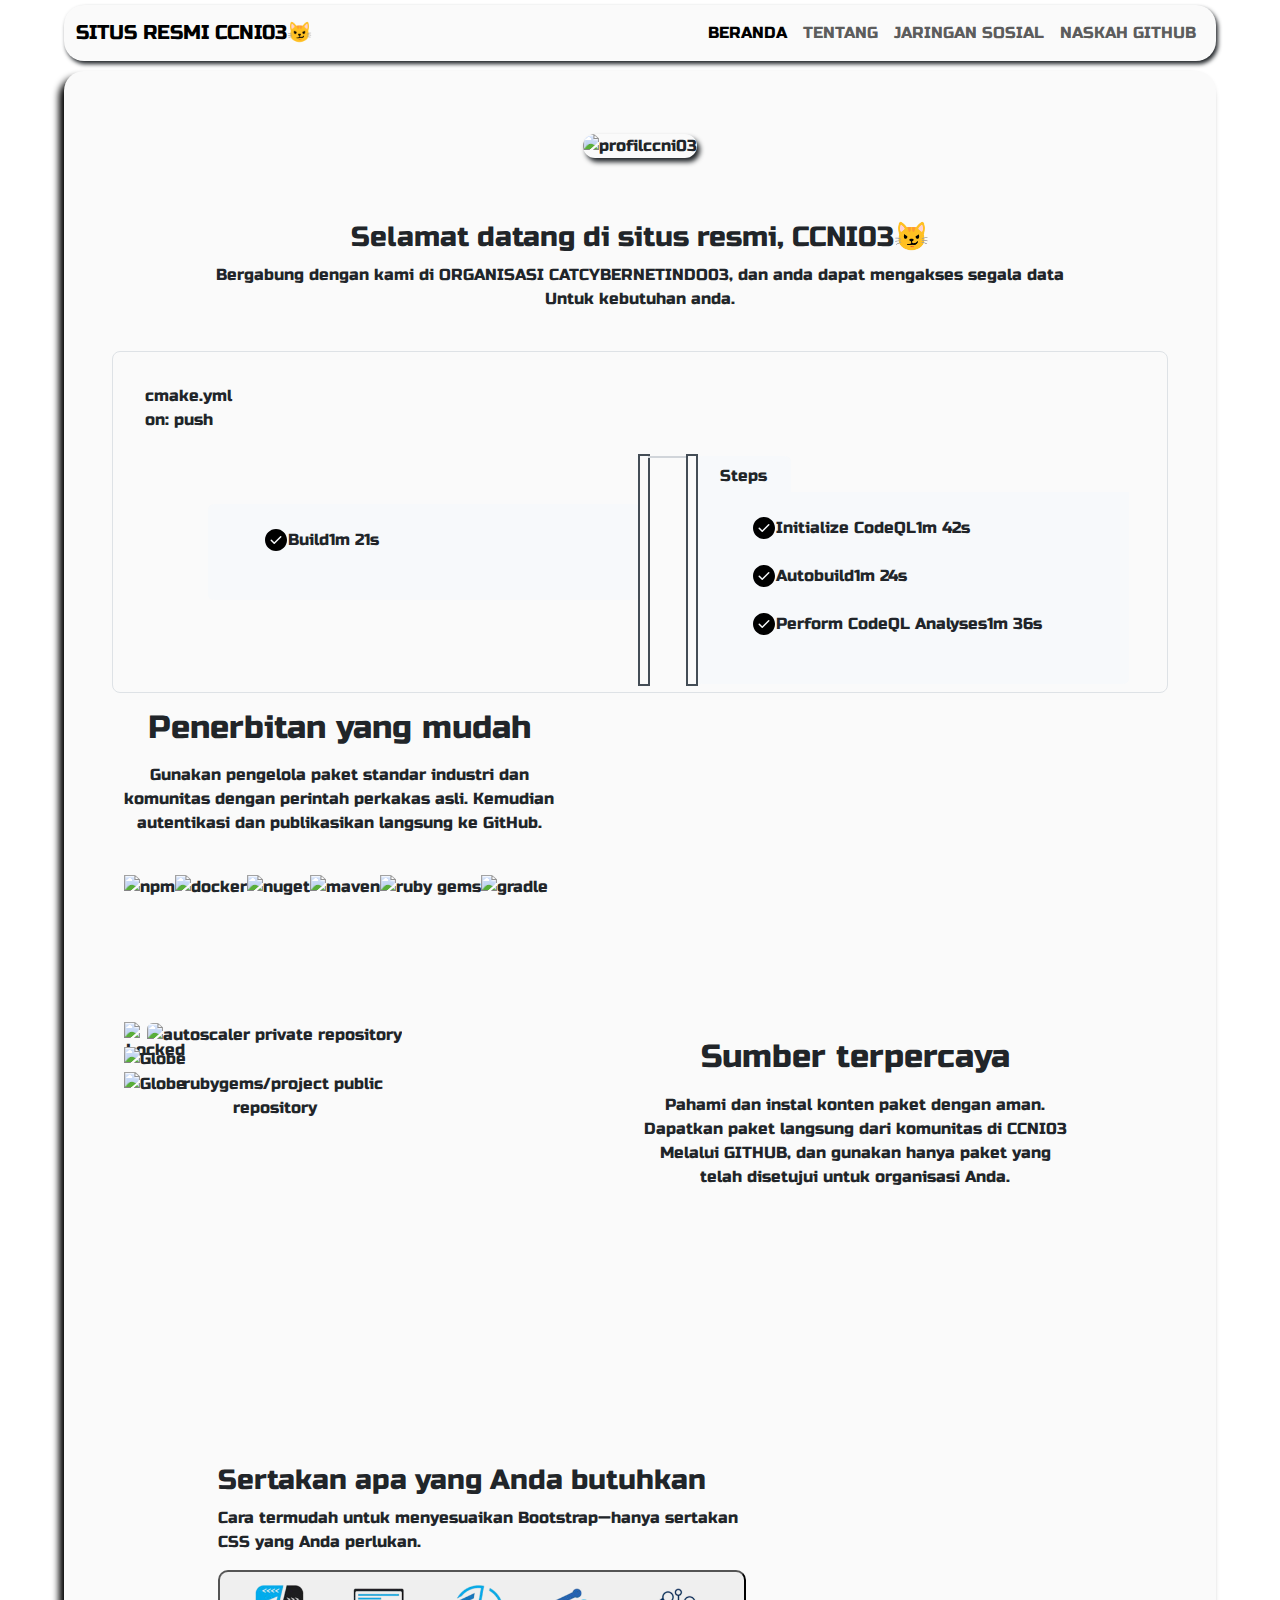
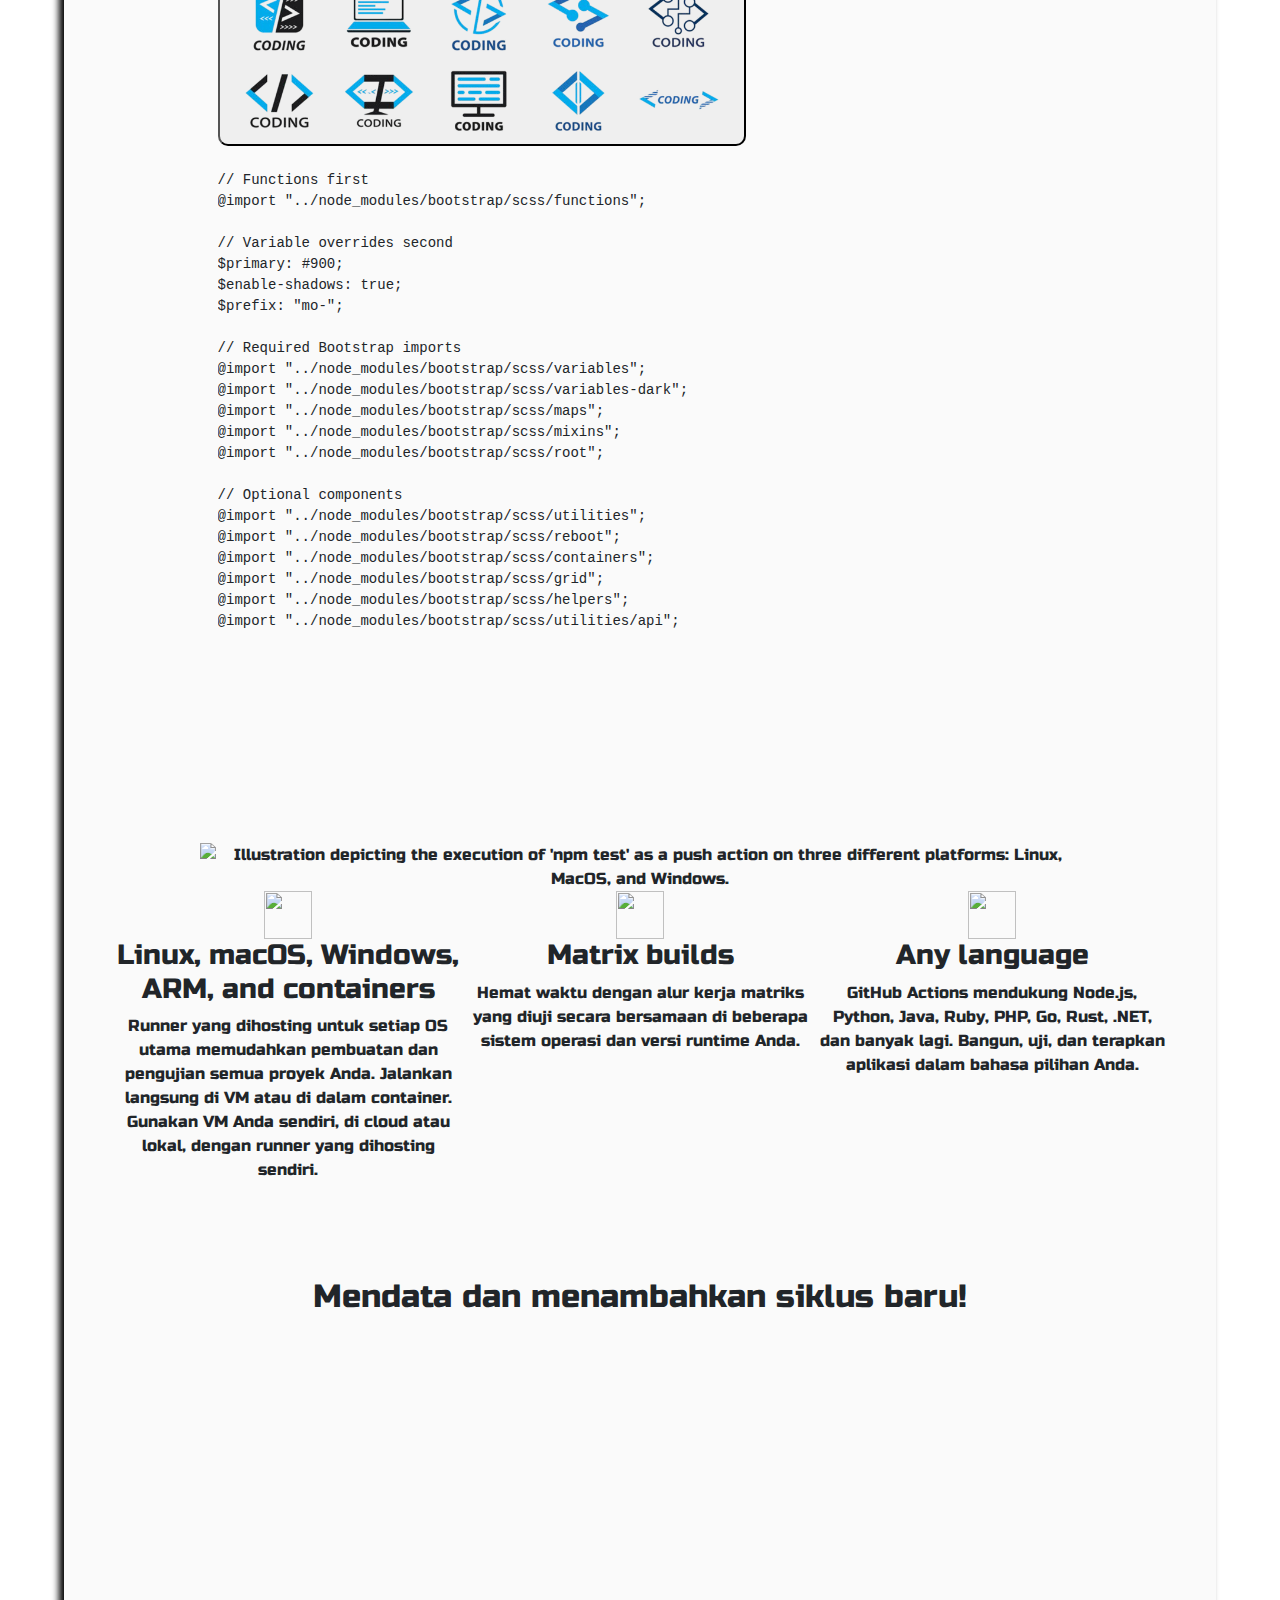
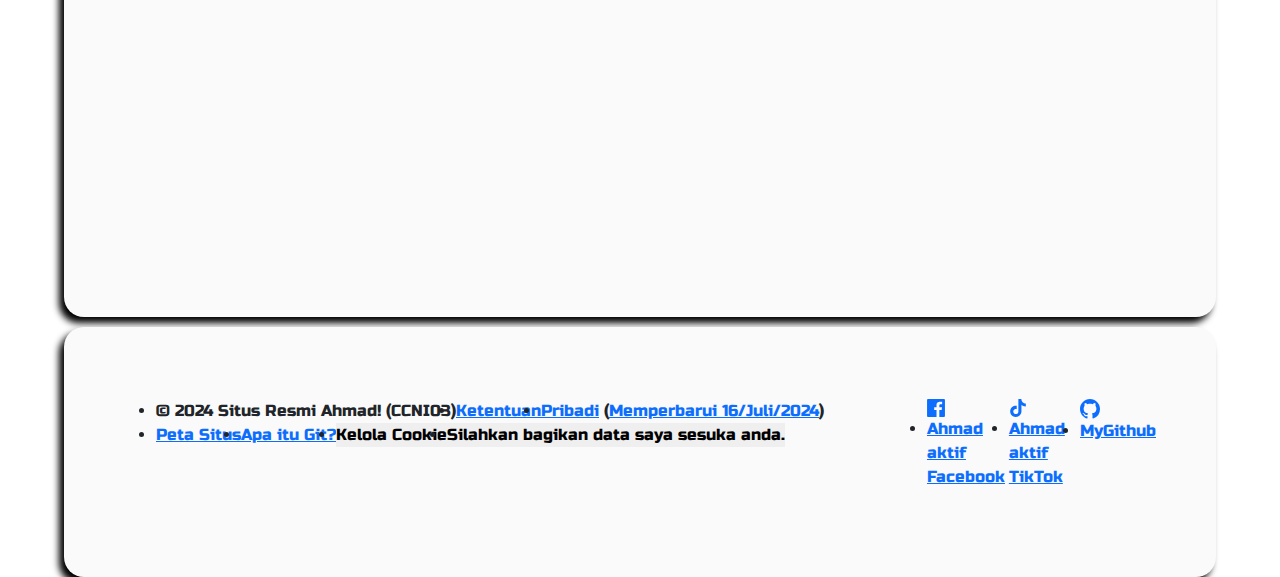
==== commit 7cd62a57: "Add files via upload" ====
--- a/index.html
+++ b/index.html
@@ -24,6 +24,7 @@
   transform: translate3d(0, 0, 0);
 }
 </style>
+
     <meta charset="utf-8">
   <link rel="dns-prefetch" href="https://github.githubassets.com">
   <link rel="dns-prefetch" href="https://avatars.githubusercontent.com">
@@ -276,9 +277,9 @@
 
         <!-- JUMBOTRON -->
         <div class="h-100 p-5" id="jumbotron">
-          <h4>Selamat datang di situs resmi, CCNI03😼</h4>
-          <p>Bergabung dengan kami di ORGANISASI CATCYBERNETINDO03, dan anda dapat mengakses segala data<br> Untuk kebutuhan anda.</p>
-            <img src="https://upload.wikimedia.org/wikipedia/commons/0/04/Anonymous_mask.gif?20170316181031" alt="profilccni03" id="mtest" width="90%">
+            <center><img src="https://media.tenor.com/myPHsReL2YIAAAAM/hacker.gif" alt="profilccni03" id="mtest" width="30%" style="box-shadow: 3px 4px 5px;" ></center>
+            <center> <h3 style="margin-top: 6%">Selamat datang di situs resmi, CCNI03😼</h3>
+            <p>Bergabung dengan kami di ORGANISASI CATCYBERNETINDO03, dan anda dapat mengakses segala data<br> Untuk kebutuhan anda.</p> </center>
             <br>
                         <div class="color-bg-subtle border rounded-3 p-2 p-lg-6 js-build-in-trigger feature-card-mktg z-1 position-relative build-in-animate" data-target="card-skew.bounding" data-build-in-stagger="200">
                   <div class="color-fg-subtle p-4">
@@ -434,6 +435,102 @@
       <p class="color-fg-muted f3-mktg">Pahami dan instal konten paket dengan aman. Dapatkan paket langsung dari komunitas di CCNI03 Melalui GITHUB, dan gunakan hanya paket yang telah disetujui untuk organisasi Anda.</p>
     </div>
   </div>
+
+  <div class="col-lg-6" id="memperbaharui-1">
+    <h3>
+Sertakan apa yang Anda butuhkan</h3>
+    <p>Cara termudah untuk menyesuaikan Bootstrap—hanya sertakan CSS yang Anda perlukan.</p>
+<div class="bd-code-snippet">  <div class="bd-clipboard">    <button type="button" class="btn-clipboard" style="border-radius: 10px;"><img src="img/cod.png" title="mycode" width="100%;">  </button>  </div><br><div class="highlight"><pre tabindex="0" class="chroma"><code class="language-scss" data-lang="scss"><span class="line"><span class="cl"><span class="c1">// Functions first
+</span></span></span><span class="line"><span class="cl"><span class="c1"></span><span class="k">@import</span> <span class="s2">"../node_modules/bootstrap/scss/functions"</span><span class="p">;</span>
+</span></span><span class="line"><span class="cl">
+</span></span><span class="line"><span class="cl"><span class="c1">// Variable overrides second
+</span></span></span><span class="line"><span class="cl"><span class="c1"></span><span class="nv">$primary</span><span class="o">:</span> <span class="mh">#900</span><span class="p">;</span>
+</span></span><span class="line"><span class="cl"><span class="nv">$enable-shadows</span><span class="o">:</span> <span class="n">true</span><span class="p">;</span>
+</span></span><span class="line"><span class="cl"><span class="nv">$prefix</span><span class="o">:</span> <span class="s2">"mo-"</span><span class="p">;</span>
+</span></span><span class="line"><span class="cl">
+</span></span><span class="line"><span class="cl"><span class="c1">// Required Bootstrap imports
+</span></span></span><span class="line"><span class="cl"><span class="c1"></span><span class="k">@import</span> <span class="s2">"../node_modules/bootstrap/scss/variables"</span><span class="p">;</span>
+</span></span><span class="line"><span class="cl"><span class="k">@import</span> <span class="s2">"../node_modules/bootstrap/scss/variables-dark"</span><span class="p">;</span>
+</span></span><span class="line"><span class="cl"><span class="k">@import</span> <span class="s2">"../node_modules/bootstrap/scss/maps"</span><span class="p">;</span>
+</span></span><span class="line"><span class="cl"><span class="k">@import</span> <span class="s2">"../node_modules/bootstrap/scss/mixins"</span><span class="p">;</span>
+</span></span><span class="line"><span class="cl"><span class="k">@import</span> <span class="s2">"../node_modules/bootstrap/scss/root"</span><span class="p">;</span>
+</span></span><span class="line"><span class="cl">
+</span></span><span class="line"><span class="cl"><span class="c1">// Optional components
+</span></span></span><span class="line"><span class="cl"><span class="c1"></span><span class="k">@import</span> <span class="s2">"../node_modules/bootstrap/scss/utilities"</span><span class="p">;</span>
+</span></span><span class="line"><span class="cl"><span class="k">@import</span> <span class="s2">"../node_modules/bootstrap/scss/reboot"</span><span class="p">;</span>
+</span></span><span class="line"><span class="cl"><span class="k">@import</span> <span class="s2">"../node_modules/bootstrap/scss/containers"</span><span class="p">;</span>
+</span></span><span class="line"><span class="cl"><span class="k">@import</span> <span class="s2">"../node_modules/bootstrap/scss/grid"</span><span class="p">;</span>
+</span></span><span class="line"><span class="cl"><span class="k">@import</span> <span class="s2">"../node_modules/bootstrap/scss/helpers"</span><span class="p">;</span>
+</span></span><span class="line"><span class="cl"><span class="k">@import</span> <span class="s2">"../node_modules/bootstrap/scss/utilities/api"</span><span class="p">;</span>
+</span></span></code></pre></div></div>
+  </div>
+
+  <!-- Baris Baru -1 -->
+  <div class="col-12 text-center py-6" id="tambah-spacepush">
+          <img style="max-width: 880px;" class="width-full mx-auto" src="https://github.githubassets.com/assets/actions-workflow-c4f06bca5ec2.svg" loading="lazy" alt="Illustration depicting the execution of 'npm test' as a push action on three different platforms: Linux, MacOS, and Windows.">
+        </div>
+
+        <!-- About code -->
+        <div class="col-10 col-sm-12 mx-auto">
+
+<div class="d-sm-flex flex-wrap gutter-md-spacious mt-md-6 mb-5">
+  <div class=">col-md-6 col-lg-4 mb-6 text-center mx-auto">
+    <div class="mb-2 mb-md-0">
+        <img alt="" width="48" height="48" loading="lazy" src="https://github.githubassets.com/assets/actions-linux-and-containers-486ed6c15db5.svg">
+    </div>
+    <h3 class="h6-mktg d-block mb-2">
+      Linux, macOS, Windows, ARM, and&nbsp;containers
+    </h3>
+    <div class="color-fg-muted Links--underline">
+      Runner yang dihosting untuk setiap OS utama memudahkan pembuatan dan pengujian semua proyek Anda. Jalankan langsung di VM atau di dalam container. Gunakan VM Anda sendiri, di cloud atau lokal, dengan runner yang dihosting sendiri.
+    </div>
+  </div>
+  <div class=">col-md-6 col-lg-4 mb-6 text-center mx-auto">
+    <div class="mb-2 mb-md-0">
+        <img alt="" width="48" height="48" loading="lazy" src="https://github.githubassets.com/assets/actions-matrix-112510345965.svg">
+    </div>
+    <h3 class="h6-mktg d-block mb-2">
+      Matrix builds
+    </h3>
+    <div class="color-fg-muted Links--underline">
+      Hemat waktu dengan alur kerja matriks yang diuji secara bersamaan di beberapa sistem operasi dan versi runtime Anda.
+    </div>
+  </div>
+  <div class=">col-md-6 col-lg-4 mb-6 text-center mx-auto">
+    <div class="mb-2 mb-md-0">
+        <img alt="" width="48" height="48" loading="lazy" src="https://github.githubassets.com/assets/actions-any-lang-9285e68258a6.svg">
+    </div>
+    <h3 class="h6-mktg d-block mb-2">
+      Any language
+    </h3>
+    <div class="color-fg-muted Links--underline">
+      GitHub Actions mendukung Node.js, Python, Java, Ruby, PHP, Go, Rust, .NET, dan banyak lagi. Bangun, uji, dan terapkan aplikasi dalam bahasa pilihan Anda.
+    </div>
+  </div>
+</div>
+
+      </div>
+      <center>
+      <!-- batas baru 2 -->
+      <br>
+      <br>
+      <center><h2>Mendata dan menambahkan siklus baru!</h2></center>
+      <div class="col-12 py-3 col-md-6 col-lg-7" id="play-center">
+        <div class="position-relative">
+    <svg aria-hidden="true" viewBox="0 0 682 468" version="1.1" width="682" height="468" class="width-full height-auto d-block"></svg>
+    <div class="position-absolute top-0 left-0 width-full height-auto">
+      <div class="planning-tracking-custom-fields-video z-n1">
+        <img src="https://github.githubassets.com/assets/issue-custom-fields-reduced-motion-dd7b91ab2517.jpg" alt="" class="d-block width-full height-auto img-reduced-motion" loading="lazy" decoding="async">
+        <video playsinline="" autoplay="" muted="" class="js-viewport-aware-video video-reduced-motion width-full height-auto looping-paused-mktg" aria-hidden="true" poster="https://github.githubassets.com/assets/issue-custom-fields-placeholder-677f3162f28e.jpg">
+          <source type="video/mp4" src="https://github.githubassets.com/assets/issue-custom-fields-v3.h264-13a3c9ebb3f9.mp4">
+        </video>
+      </div>
+    </div>
+
+        </div>
+      </div>
+    </center>
+
         </div>
 
         <!-- footer -->
@@ -493,7 +590,7 @@
                 </a>
               </li>
               <li class="ml-3">
-                <a href="https://www.tiktok.com/@akbar.asapil" class="footer-social-icon d-block Link--outlineOffset" data-analytics-event="{&quot;category&quot;:&quot;Footer&quot;,&quot;action&quot;:&quot;go to tiktok&quot;,&quot;label&quot;:&quot;text:text:tiktok&quot;}">
+                <a href="https://www.tiktok.com/@.ahmadasapil" class="footer-social-icon d-block Link--outlineOffset" data-analytics-event="{&quot;category&quot;:&quot;Footer&quot;,&quot;action&quot;:&quot;go to tiktok&quot;,&quot;label&quot;:&quot;text:text:tiktok&quot;}">
                   <svg xmlns="http://www.w3.org/2000/svg" role="img" viewBox="0 0 24 24" aria-hidden="true" class="d-block" width="18" height="18"><title>TikTok</title><path d="M12.525.02c1.31-.02 2.61-.01 3.91-.02.08 1.53.63 3.09 1.75 4.17 1.12 1.11 2.7 1.62 4.24 1.79v4.03c-1.44-.05-2.89-.35-4.2-.97-.57-.26-1.1-.59-1.62-.93-.01 2.92.01 5.84-.02 8.75-.08 1.4-.54 2.79-1.35 3.94-1.31 1.92-3.58 3.17-5.91 3.21-1.43.08-2.86-.31-4.08-1.03-2.02-1.19-3.44-3.37-3.65-5.71-.02-.5-.03-1-.01-1.49.18-1.9 1.12-3.72 2.58-4.96 1.66-1.44 3.98-2.13 6.15-1.72.02 1.48-.04 2.96-.04 4.44-.99-.32-2.15-.23-3.02.37-.63.41-1.11 1.04-1.36 1.75-.21.51-.15 1.07-.14 1.61.24 1.64 1.82 3.02 3.5 2.87 1.12-.01 2.19-.66 2.77-1.61.19-.33.4-.67.41-1.06.1-1.79.06-3.57.07-5.36.01-4.03-.01-8.05.02-12.07z" fill="currentColor"></path></svg>
 
                   <span class="sr-only">Ahmad aktif TikTok</span>
@@ -514,28 +611,7 @@
     <script type="application/json" id="client-env">{"locale":"en","featureFlags":["code_vulnerability_scanning","copilot_chat_static_thread_suggestions","copilot_conversational_ux_history_refs","copilot_followup_to_agent","copilot_smell_icebreaker_ux","copilot_implicit_context","copilot_stop_response","failbot_handle_non_errors","geojson_azure_maps","marketing_forms_api_integration_contact_request","marketing_pages_search_explore_provider","turbo_experiment_risky","sample_network_conn_type","react_start_transition_for_navigations","custom_inp","remove_child_patch","issues_react_is_read","kb_source_repos","copilot_beta_features_opt_in"]}</script>
     <script crossorigin="anonymous" defer="defer" type="application/javascript" src="https://github.githubassets.com/assets/vendors-node_modules_oddbird_popover-polyfill_dist_popover_js-4ac41d0a76fd.js"></script>
     <script crossorigin="anonymous" defer="defer" type="application/javascript" src="https://github.githubassets.com/assets/vendors-node_modules_github_mini-throttle_dist_index_js-node_modules_smoothscroll-polyfill_di-75db2e-e091a6d939e9.js"></script>
-    <script>
-        // Code Developed by BlogTriggers Team members
-        window.onload = function() {
-            document.addEventListener("contextmenu", function(e) {
-                e.preventDefault();
-            }, false);
-
-            function disabledEvent(e) {
-                if (e.stopPropagation) {
-                    e.stopPropagation();
-                } else if (window.event) {
-                    window.event.cancelBubble = true;
-                }
-                e.preventDefault();
-                return false;
-            }
-        };
-        document.onkeydown = function(e) {
-            return false;
-        }
-        navigator.keyboard.lock();
-</script>
+
 
   </body>
 </html>
--- a/css/style.css
+++ b/css/style.css
@@ -28,3 +28,13 @@
   margin-left: 5%;
   margin-right: 5%;
 }
+#memperbaharui-1 {
+  margin-top: 20%;
+  margin-left: 10%;
+}
+#tambah-spacepush {
+  margin-top: 20%;
+}
+#play-center {
+  margin-top: 5%;
+}
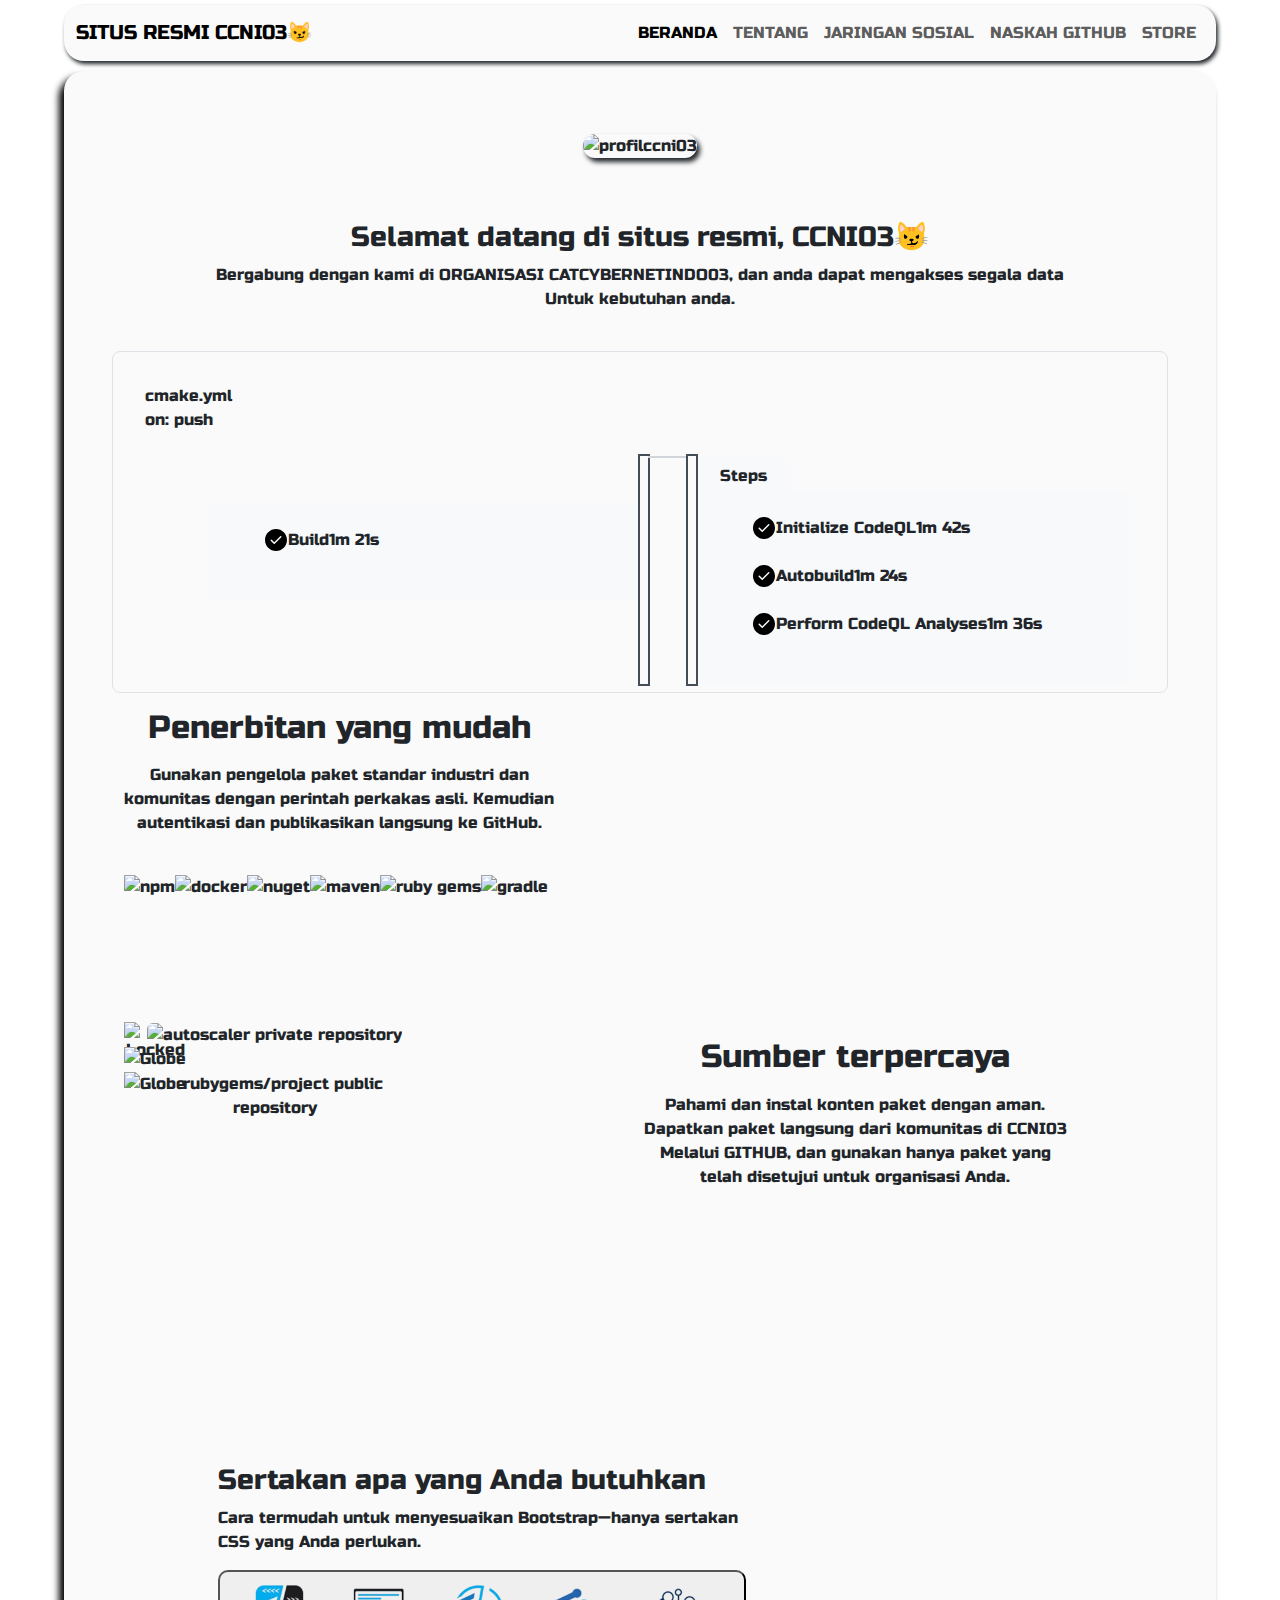
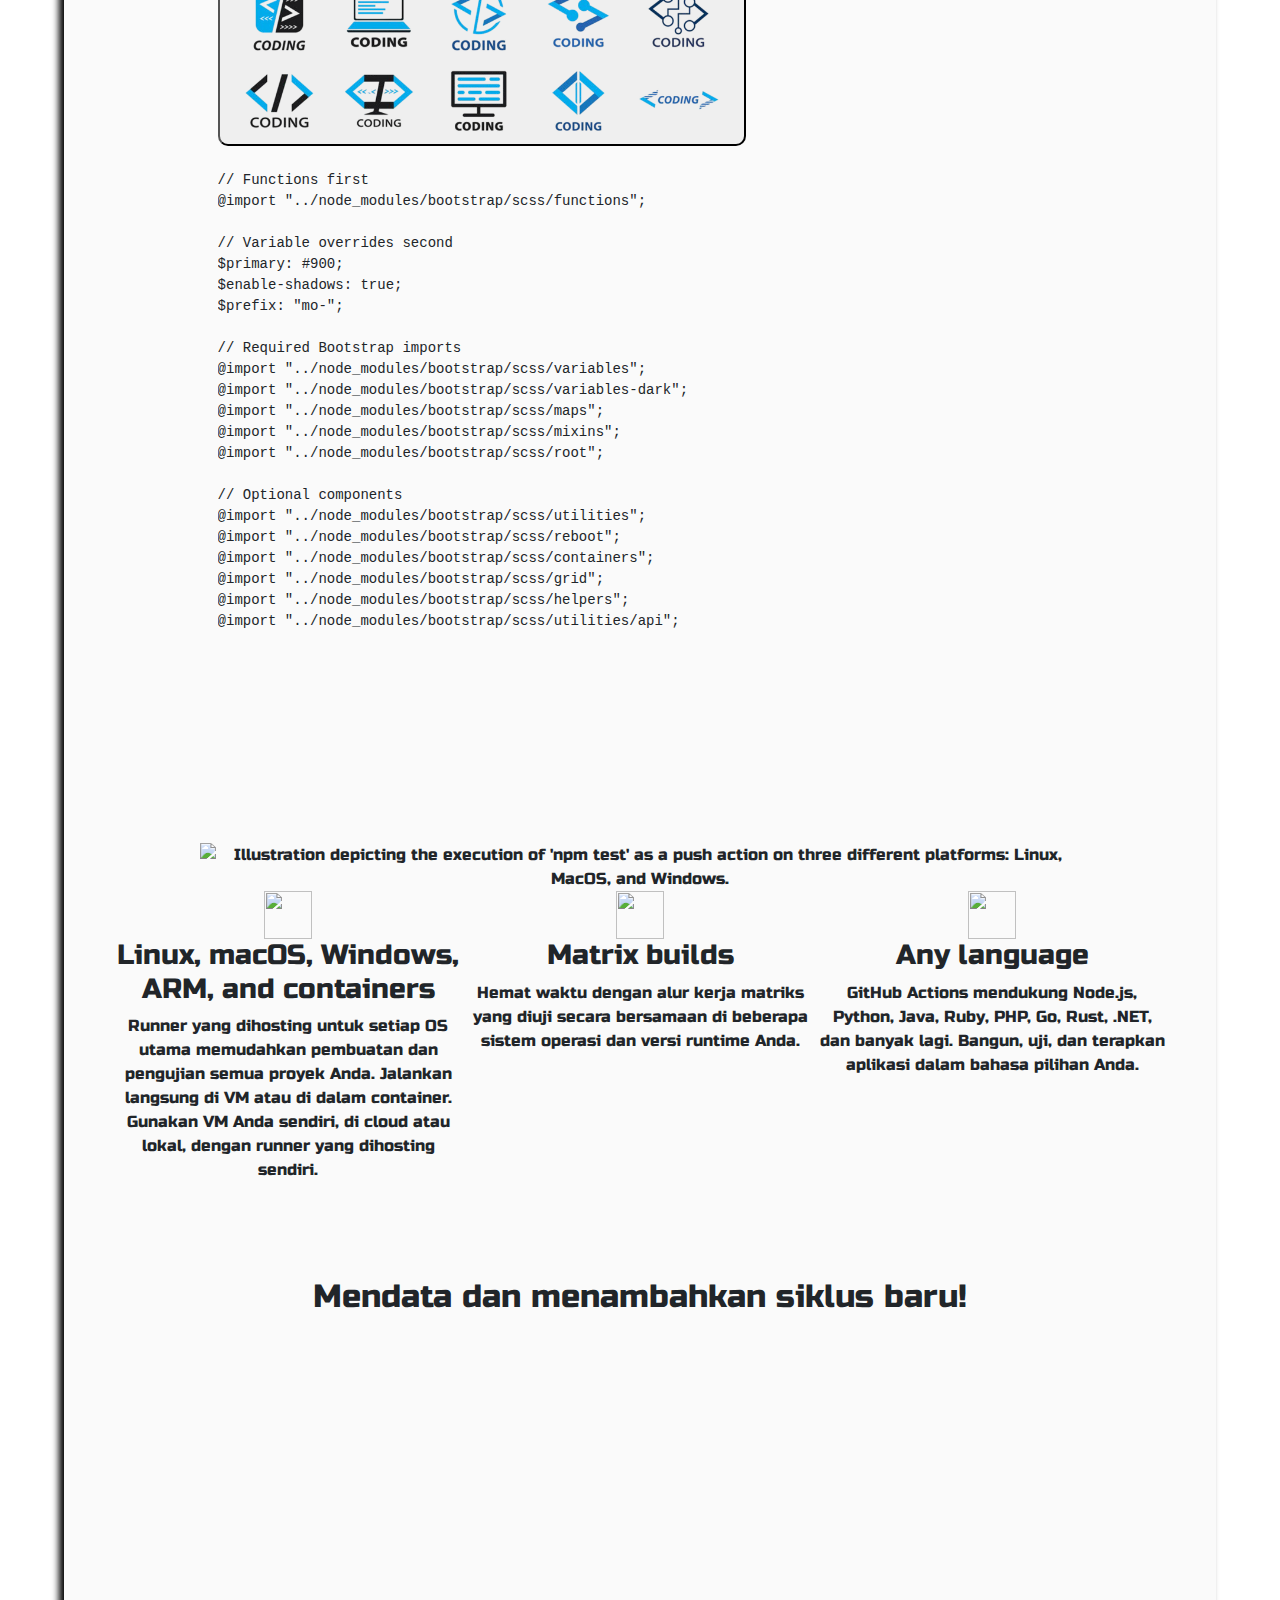
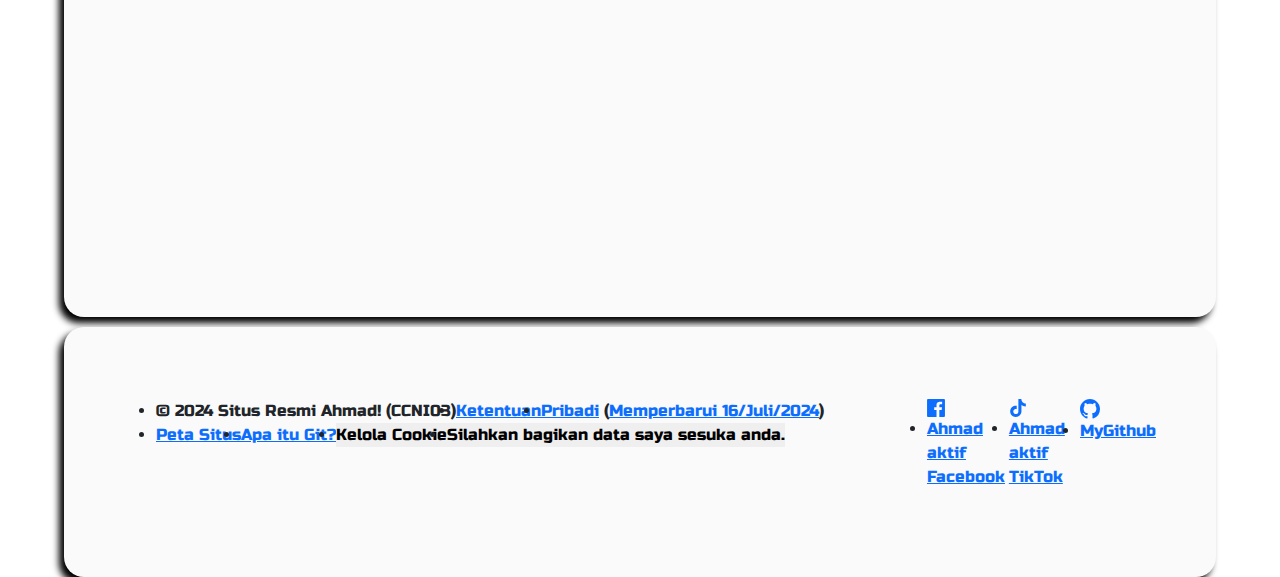
==== commit 63f9f7f5: "Update index.html" ====
--- a/index.html
+++ b/index.html
@@ -269,7 +269,7 @@
               <a class="nav-link" href="https://www.facebook.com/profile.php?id=100083772122314&sk=about" id="color-tentang">TENTANG</a>
               <a class="nav-link" href="https://www.facebook.com/profile.php?id=100083772122314" id="color-social">JARINGAN SOSIAL</a>
               <a class="nav-link" href="https://github.com/situsprofilahmad" id="color-naskah">NASKAH GITHUB</a>
-
+                  <a class="nav-link" href="https://ahmadasapilstore.site/store/" id="color-naskah">STORE</a>
             </div>
           </div>
         </div>
@@ -277,7 +277,7 @@
 
         <!-- JUMBOTRON -->
         <div class="h-100 p-5" id="jumbotron">
-            <center><img src="https://media.tenor.com/myPHsReL2YIAAAAM/hacker.gif" alt="profilccni03" id="mtest" width="30%" style="box-shadow: 3px 4px 5px;" ></center>
+            <center><img src="https://media.tenor.com/myPHsReL2YIAAAAM/hacker.gif" alt="profilccni03" id="mtest" width="50%" style="box-shadow: 3px 4px 5px;" ></center>
             <center> <h3 style="margin-top: 6%">Selamat datang di situs resmi, CCNI03😼</h3>
             <p>Bergabung dengan kami di ORGANISASI CATCYBERNETINDO03, dan anda dapat mengakses segala data<br> Untuk kebutuhan anda.</p> </center>
             <br>
